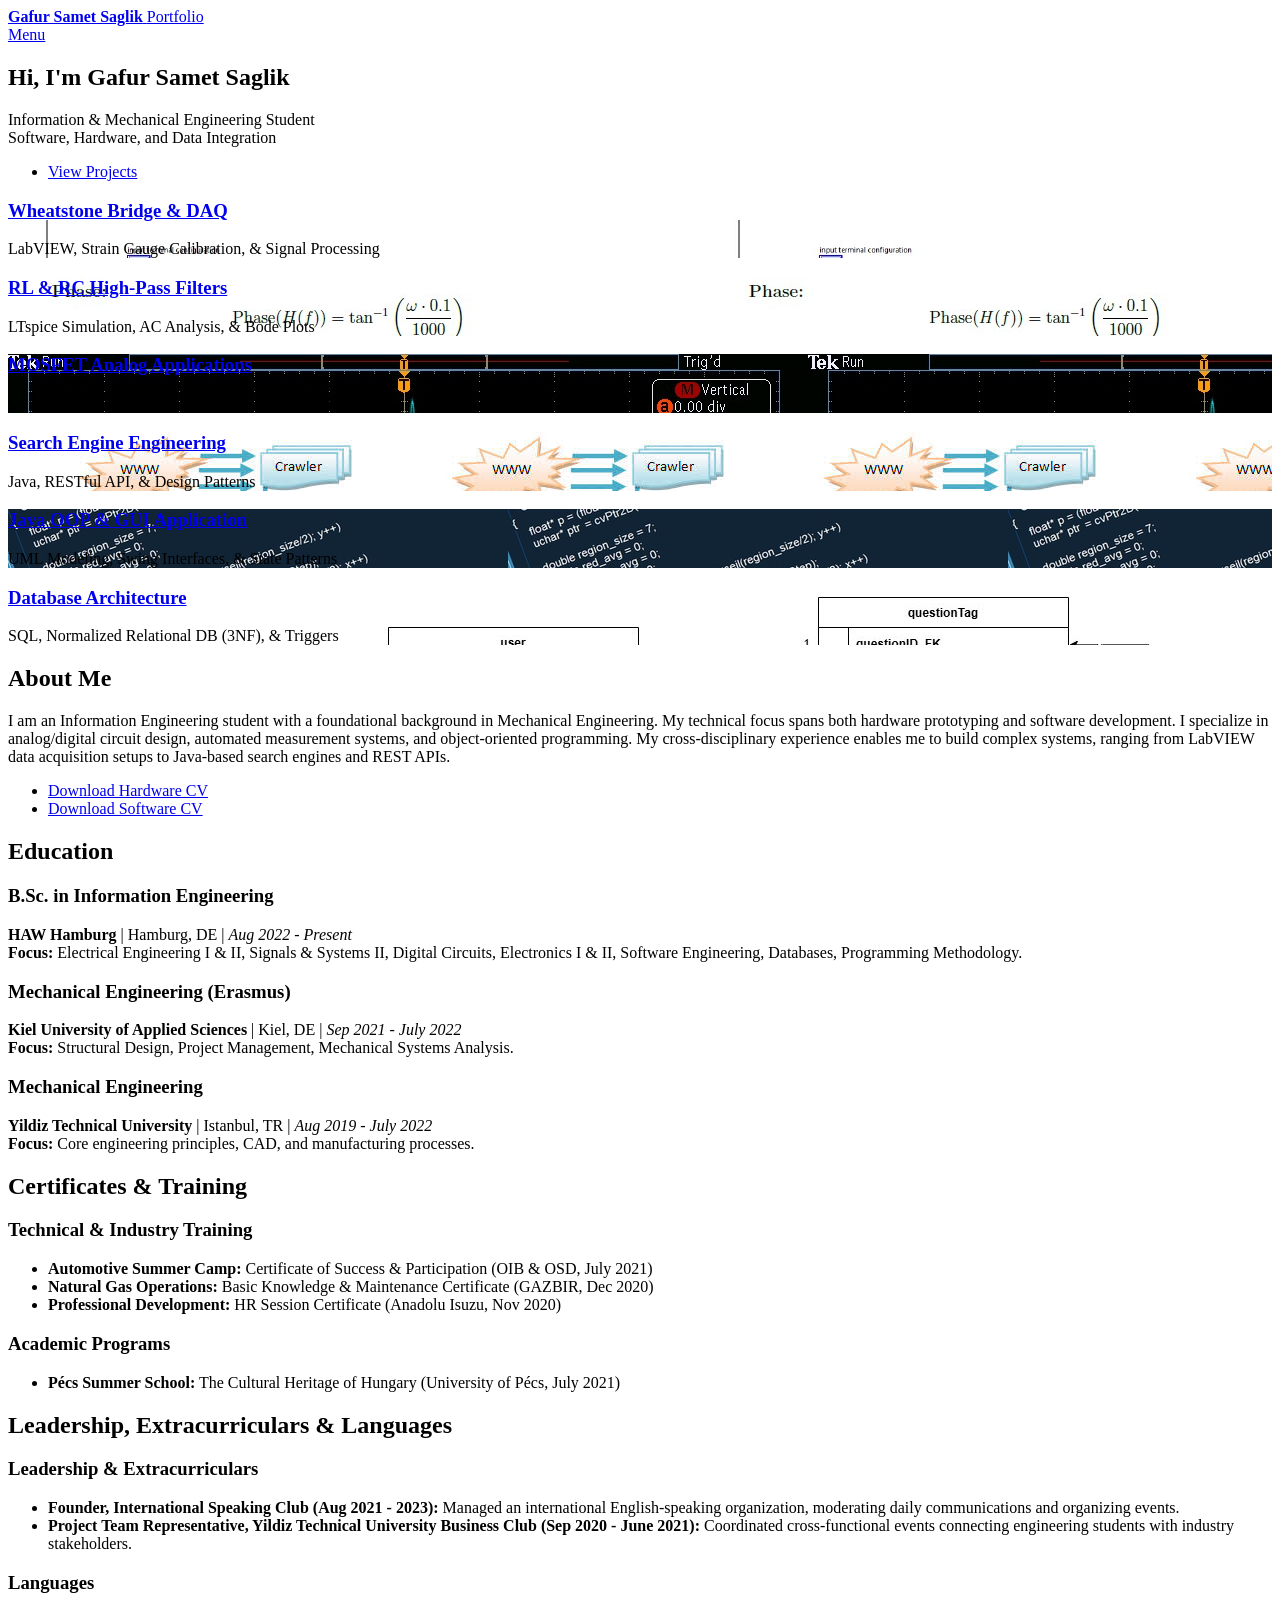
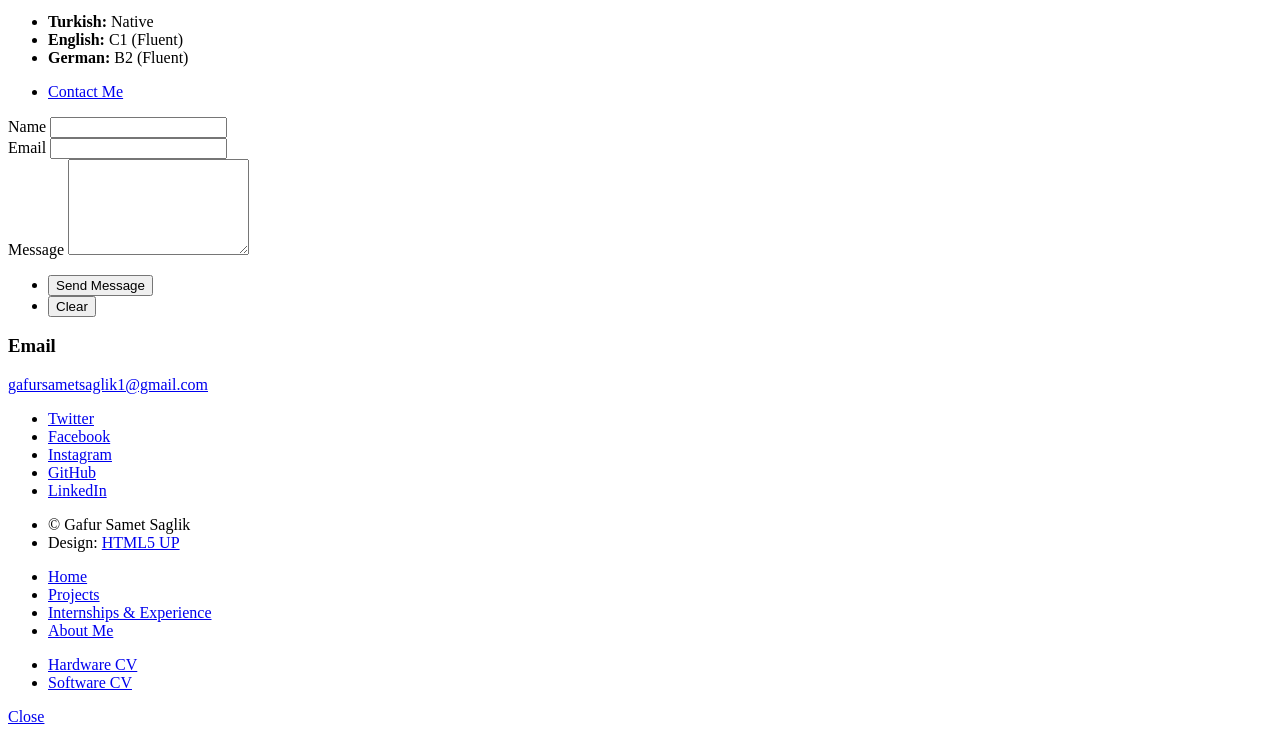
==== index.html @ 03d757b5 "Removed confidential information from experience and contact sections" ====
<!DOCTYPE HTML>
<!--
	Forty by HTML5 UP
	html5up.net | @ajlkn
	Free for personal and commercial use under the CCA 3.0 license (html5up.net/license)
-->
<html>
	<head>
		<title>Gafur Samet Saglik - Portfolio</title>
		<meta charset="utf-8" />
		<meta name="viewport" content="width=device-width, initial-scale=1, user-scalable=no" />
		<link rel="stylesheet" href="assets/css/main.css" />
		<noscript><link rel="stylesheet" href="assets/css/noscript.css" /></noscript>
	</head>
	<body class="is-preload">

		<!-- Wrapper -->
			<div id="wrapper">

				<!-- Header -->
					<header id="header" class="alt">
						<a href="index.html" class="logo"><strong>Gafur Samet Saglik</strong> <span>Portfolio</span></a>
						<nav>
							<a href="#menu">Menu</a>
						</nav>
					</header>

				<!-- Menu -->
					<nav id="menu">
						<ul class="links">
							<li><a href="index.html">Home</a></li>
							<li><a href="index.html#one">Projects</a></li>
							<li><a href="experience.html">Internships & Experience</a></li>
							<li><a href="index.html#two">About Me</a></li>
						</ul>
						<ul class="actions stacked">
							<li><a href="CV_Saglik_En.pdf" class="button primary fit" target="_blank">Hardware CV</a></li>
							<li><a href="CV_Programming_Saglik_En.pdf" class="button fit" target="_blank">Software CV</a></li>
						</ul>
					</nav>

				<!-- Banner -->
					<section id="banner" class="major">
						<div class="inner">
							<header class="major">
								<h1>Hi, I'm Gafur Samet Saglik</h1>
							</header>
							<div class="content">
								<p>Information & Mechanical Engineering Student<br />
								Software, Hardware, and Data Integration</p>
								<ul class="actions">
									<li><a href="#one" class="button next scrolly">View Projects</a></li>
								</ul>
							</div>
						</div>
					</section>

				<!-- Main -->
					<div id="main">

						<!-- One (Project Tiles) -->
							<section id="one" class="tiles">
								<!-- Hardware Projects -->
								<article>
									<span class="image">
										<img src="images/pic01.jpg" alt="" />
									</span>
									<header class="major">
										<h3><a href="wheatstone.html" class="link">Wheatstone Bridge & DAQ</a></h3>
										<p>LabVIEW, Strain Gauge Calibration, & Signal Processing</p>
									</header>
								</article>
								<article>
									<span class="image">
										<img src="images/pic02.jpg" alt="" />
									</span>
									<header class="major">
										<h3><a href="filters.html" class="link">RL & RC High-Pass Filters</a></h3>
										<p>LTspice Simulation, AC Analysis, & Bode Plots</p>
									</header>
								</article>
								<article>
									<span class="image">
										<img src="images/pic03.jpg" alt="" />
									</span>
									<header class="major">
										<h3><a href="mosfet.html" class="link">MOSFET Analog Applications</a></h3>
										<p>Switches, Current Mirrors, & Single-Ended Amplifiers</p>
									</header>
								</article>
								<!-- Software Projects -->
								<article>
									<span class="image">
										<img src="images/pic04.jpg" alt="" />
									</span>
									<header class="major">
										<h3><a href="search.html" class="link">Search Engine Engineering</a></h3>
										<p>Java, RESTful API, & Design Patterns</p>
									</header>
								</article>
								<article>
									<span class="image">
										<img src="images/pic05.jpg" alt="" />
									</span>
									<header class="major">
										<h3><a href="java-gui.html" class="link">Java OOP & GUI Application</a></h3>
										<p>UML Modeling, Swing Interfaces, & State Patterns</p>
									</header>
								</article>
								<article>
									<span class="image">
										<img src="images/pic06.jpg" alt="" />
									</span>
									<header class="major">
										<h3><a href="database.html" class="link">Database Architecture</a></h3>
										<p>SQL, Normalized Relational DB (3NF), & Triggers</p>
									</header>
								</article>
							</section>

						<!-- Two (About) -->
							<section id="two">
								<div class="inner">
									<header class="major">
										<h2>About Me</h2>
									</header>
									<p>I am an Information Engineering student with a foundational background in Mechanical Engineering. My technical focus spans both hardware prototyping and software development. I specialize in analog/digital circuit design, automated measurement systems, and object-oriented programming. My cross-disciplinary experience enables me to build complex systems, ranging from LabVIEW data acquisition setups to Java-based search engines and REST APIs.</p>
									<ul class="actions">
										<li><a href="CV_Saglik_En.pdf" class="button primary" download>Download Hardware CV</a></li>
										<li><a href="CV_Programming_Saglik_En.pdf" class="button" download>Download Software CV</a></li>
									</ul>
								</div>
							</section>

						<!-- Three (Education) -->
							<section id="three">
								<div class="inner">
									<header class="major">
										<h2>Education</h2>
									</header>
									
									<h3>B.Sc. in Information Engineering</h3>
									<p><strong>HAW Hamburg</strong> | Hamburg, DE | <em>Aug 2022 - Present</em><br />
									<strong>Focus:</strong> Electrical Engineering I & II, Signals & Systems II, Digital Circuits, Electronics I & II, Software Engineering, Databases, Programming Methodology.</p>

									<h3>Mechanical Engineering (Erasmus)</h3>
									<p><strong>Kiel University of Applied Sciences</strong> | Kiel, DE | <em>Sep 2021 - July 2022</em><br />
									<strong>Focus:</strong> Structural Design, Project Management, Mechanical Systems Analysis.</p>

									<h3>Mechanical Engineering</h3>
									<p><strong>Yildiz Technical University</strong> | Istanbul, TR | <em>Aug 2019 - July 2022</em><br />
									<strong>Focus:</strong> Core engineering principles, CAD, and manufacturing processes.</p>
								</div>
							</section>

						<!-- Four (Certificates & Training) -->
							<section id="four">
								<div class="inner">
									<header class="major">
										<h2>Certificates & Training</h2>
									</header>
									
									<h3>Technical & Industry Training</h3>
									<ul>
										<li><strong>Automotive Summer Camp:</strong> Certificate of Success & Participation (OIB & OSD, July 2021)</li>
										<li><strong>Natural Gas Operations:</strong> Basic Knowledge & Maintenance Certificate (GAZBIR, Dec 2020)</li>
										<li><strong>Professional Development:</strong> HR Session Certificate (Anadolu Isuzu, Nov 2020)</li>
									</ul>

									<h3>Academic Programs</h3>
									<ul>
										<li><strong>Pécs Summer School:</strong> The Cultural Heritage of Hungary (University of Pécs, July 2021)</li>
									</ul>
								</div>
							</section>
							
						<!-- Five (Leadership, Extracurriculars & Languages) -->
							<section id="five">
								<div class="inner">
									<header class="major">
										<h2>Leadership, Extracurriculars & Languages</h2>
									</header>
									
									<h3>Leadership & Extracurriculars</h3>
									<ul>
										<li><strong>Founder, International Speaking Club (Aug 2021 - 2023):</strong> Managed an international English-speaking organization, moderating daily communications and organizing events.</li>
										<li><strong>Project Team Representative, Yildiz Technical University Business Club (Sep 2020 - June 2021):</strong> Coordinated cross-functional events connecting engineering students with industry stakeholders.</li>
									</ul>
									
									<h3>Languages</h3>
									<ul>
										<li><strong>Turkish:</strong> Native</li>
										<li><strong>English:</strong> C1 (Fluent)</li>
										<li><strong>German:</strong> B2 (Fluent)</li>
									</ul>
									
									<ul class="actions">
										<li><a href="#contact" class="button next scrolly">Contact Me</a></li>
									</ul>
								</div>
							</section>

					</div>

				<!-- Contact -->
					<section id="contact">
						<div class="inner">
							<section>
								<form method="post" action="#">
									<div class="fields">
										<div class="field half">
											<label for="name">Name</label>
											<input type="text" name="name" id="name" />
										</div>
										<div class="field half">
											<label for="email">Email</label>
											<input type="text" name="email" id="email" />
										</div>
										<div class="field">
											<label for="message">Message</label>
											<textarea name="message" id="message" rows="6"></textarea>
										</div>
									</div>
									<ul class="actions">
										<li><input type="submit" value="Send Message" class="primary" /></li>
										<li><input type="reset" value="Clear" /></li>
									</ul>
								</form>
							</section>
							<section class="split">
								<section>
									<div class="contact-method">
										<span class="icon solid alt fa-envelope"></span>
										<h3>Email</h3>
										<a href="mailto:gafursametsaglik1@gmail.com">gafursametsaglik1@gmail.com</a>
									</div>
								</section>
							</section>
						</div>
					</section>

				<!-- Footer -->
					<footer id="footer">
						<div class="inner">
							<ul class="icons">
								<li><a href="#" class="icon brands alt fa-twitter"><span class="label">Twitter</span></a></li>
								<li><a href="#" class="icon brands alt fa-facebook-f"><span class="label">Facebook</span></a></li>
								<li><a href="#" class="icon brands alt fa-instagram"><span class="label">Instagram</span></a></li>
								<li><a href="https://github.com/gafursamet3" class="icon brands alt fa-github"><span class="label">GitHub</span></a></li>
								<li><a href="https://linkedin.com/in/gafursametsaglik" class="icon brands alt fa-linkedin-in"><span class="label">LinkedIn</span></a></li>
							</ul>
							<ul class="copyright">
								<li>&copy; Gafur Samet Saglik</li><li>Design: <a href="https://html5up.net">HTML5 UP</a></li>
							</ul>
						</div>
					</footer>

			</div>

		<!-- Scripts -->
			<script src="assets/js/jquery.min.js"></script>
			<script src="assets/js/jquery.scrolly.min.js"></script>
			<script src="assets/js/jquery.scrollex.min.js"></script>
			<script src="assets/js/browser.min.js"></script>
			<script src="assets/js/breakpoints.min.js"></script>
			<script src="assets/js/util.js"></script>
			<script src="assets/js/main.js"></script>

	</body>
</html>
---- assets/css/main.css ----
@import url(fontawesome-all.min.css);
@import url("https://fonts.googleapis.com/css?family=Source+Sans+Pro:300,300italic,600,600italic");

/*
	Forty by HTML5 UP
	html5up.net | @ajlkn
	Free for personal and commercial use under the CCA 3.0 license (html5up.net/license)
*/

html, body, div, span, applet, object,
iframe, h1, h2, h3, h4, h5, h6, p, blockquote,
pre, a, abbr, acronym, address, big, cite,
code, del, dfn, em, img, ins, kbd, q, s, samp,
small, strike, strong, sub, sup, tt, var, b,
u, i, center, dl, dt, dd, ol, ul, li, fieldset,
form, label, legend, table, caption, tbody,
tfoot, thead, tr, th, td, article, aside,
canvas, details, embed, figure, figcaption,
footer, header, hgroup, menu, nav, output, ruby,
section, summary, time, mark, audio, video {
	margin: 0;
	padding: 0;
	border: 0;
	font-size: 100%;
	font: inherit;
	vertical-align: baseline;}

article, aside, details, figcaption, figure,
footer, header, hgroup, menu, nav, section {
	display: block;}

body {
	line-height: 1;
}

ol, ul {
	list-style: none;
}

blockquote, q {
	quotes: none;
}

	blockquote:before, blockquote:after, q:before, q:after {
		content: '';
		content: none;
	}

table {
	border-collapse: collapse;
	border-spacing: 0;
}

body {
	-webkit-text-size-adjust: none;
}

mark {
	background-color: transparent;
	color: inherit;
}

input::-moz-focus-inner {
	border: 0;
	padding: 0;
}

input, select, textarea {
	-moz-appearance: none;
	-webkit-appearance: none;
	-ms-appearance: none;
	appearance: none;
}

/* Basic */

	@-ms-viewport {
		width: device-width;
	}

	body {
		-ms-overflow-style: scrollbar;
	}

	@media screen and (max-width: 480px) {

		html, body {
			min-width: 320px;
		}

	}

	html {
		box-sizing: border-box;
	}

	*, *:before, *:after {
		box-sizing: inherit;
	}

	body {
		background: #242943;
	}

		body.is-preload *, body.is-preload *:before, body.is-preload *:after {
			-moz-animation: none !important;
			-webkit-animation: none !important;
			-ms-animation: none !important;
			animation: none !important;
			-moz-transition: none !important;
			-webkit-transition: none !important;
			-ms-transition: none !important;
			transition: none !important;
		}

/* Type */

	body, input, select, textarea {
		color: #ffffff;
		font-family: "Source Sans Pro", Helvetica, sans-serif;
		font-size: 17pt;
		font-weight: 300;
		letter-spacing: 0.025em;
		line-height: 1.65;
	}

		@media screen and (max-width: 1680px) {

			body, input, select, textarea {
				font-size: 14pt;
			}

		}

		@media screen and (max-width: 1280px) {

			body, input, select, textarea {
				font-size: 12pt;
			}

		}

		@media screen and (max-width: 360px) {

			body, input, select, textarea {
				font-size: 11pt;
			}

		}

	a {
		-moz-transition: color 0.2s ease-in-out, border-bottom-color 0.2s ease-in-out;
		-webkit-transition: color 0.2s ease-in-out, border-bottom-color 0.2s ease-in-out;
		-ms-transition: color 0.2s ease-in-out, border-bottom-color 0.2s ease-in-out;
		transition: color 0.2s ease-in-out, border-bottom-color 0.2s ease-in-out;
		border-bottom: dotted 1px;
		color: inherit;
		text-decoration: none;
	}

		a:hover {
			border-bottom-color: transparent;
			color: #9bf1ff !important;
		}

		a:active {
			color: #53e3fb !important;
		}

	strong, b {
		color: #ffffff;
		font-weight: 600;
	}

	em, i {
		font-style: italic;
	}

	p {
		margin: 0 0 2em 0;
	}

	h1, h2, h3, h4, h5, h6 {
		color: #ffffff;
		font-weight: 600;
		line-height: 1.65;
		margin: 0 0 1em 0;
	}

		h1 a, h2 a, h3 a, h4 a, h5 a, h6 a {
			color: inherit;
			border-bottom: 0;
		}

	h1 {
		font-size: 2.5em;
	}

	h2 {
		font-size: 1.75em;
	}

	h3 {
		font-size: 1.35em;
	}

	h4 {
		font-size: 1.1em;
	}

	h5 {
		font-size: 0.9em;
	}

	h6 {
		font-size: 0.7em;
	}

	@media screen and (max-width: 736px) {

		h1 {
			font-size: 2em;
		}

		h2 {
			font-size: 1.5em;
		}

		h3 {
			font-size: 1.25em;
		}

	}

	sub {
		font-size: 0.8em;
		position: relative;
		top: 0.5em;
	}

	sup {
		font-size: 0.8em;
		position: relative;
		top: -0.5em;
	}

	blockquote {
		border-left: solid 4px rgba(212, 212, 255, 0.1);
		font-style: italic;
		margin: 0 0 2em 0;
		padding: 0.5em 0 0.5em 2em;
	}

	code {
		background: rgba(212, 212, 255, 0.035);
		font-family: "Courier New", monospace;
		font-size: 0.9em;
		margin: 0 0.25em;
		padding: 0.25em 0.65em;
	}

	pre {
		-webkit-overflow-scrolling: touch;
		font-family: "Courier New", monospace;
		font-size: 0.9em;
		margin: 0 0 2em 0;
	}

		pre code {
			display: block;
			line-height: 1.75;
			padding: 1em 1.5em;
			overflow-x: auto;
		}

	hr {
		border: 0;
		border-bottom: solid 1px rgba(212, 212, 255, 0.1);
		margin: 2em 0;
	}

		hr.major {
			margin: 3em 0;
		}

	.align-left {
		text-align: left;
	}

	.align-center {
		text-align: center;
	}

	.align-right {
		text-align: right;
	}

/* Row */

	.row {
		display: flex;
		flex-wrap: wrap;
		box-sizing: border-box;
		align-items: stretch;
	}

		.row > * {
			box-sizing: border-box;
		}

		.row.gtr-uniform > * > :last-child {
			margin-bottom: 0;
		}

		.row.aln-left {
			justify-content: flex-start;
		}

		.row.aln-center {
			justify-content: center;
		}

		.row.aln-right {
			justify-content: flex-end;
		}

		.row.aln-top {
			align-items: flex-start;
		}

		.row.aln-middle {
			align-items: center;
		}

		.row.aln-bottom {
			align-items: flex-end;
		}

		.row > .imp {
			order: -1;
		}

		.row > .col-1 {
			width: 8.33333%;
		}

		.row > .off-1 {
			margin-left: 8.33333%;
		}

		.row > .col-2 {
			width: 16.66667%;
		}

		.row > .off-2 {
			margin-left: 16.66667%;
		}

		.row > .col-3 {
			width: 25%;
		}

		.row > .off-3 {
			margin-left: 25%;
		}

		.row > .col-4 {
			width: 33.33333%;
		}

		.row > .off-4 {
			margin-left: 33.33333%;
		}

		.row > .col-5 {
			width: 41.66667%;
		}

		.row > .off-5 {
			margin-left: 41.66667%;
		}

		.row > .col-6 {
			width: 50%;
		}

		.row > .off-6 {
			margin-left: 50%;
		}

		.row > .col-7 {
			width: 58.33333%;
		}

		.row > .off-7 {
			margin-left: 58.33333%;
		}

		.row > .col-8 {
			width: 66.66667%;
		}

		.row > .off-8 {
			margin-left: 66.66667%;
		}

		.row > .col-9 {
			width: 75%;
		}

		.row > .off-9 {
			margin-left: 75%;
		}

		.row > .col-10 {
			width: 83.33333%;
		}

		.row > .off-10 {
			margin-left: 83.33333%;
		}

		.row > .col-11 {
			width: 91.66667%;
		}

		.row > .off-11 {
			margin-left: 91.66667%;
		}

		.row > .col-12 {
			width: 100%;
		}

		.row > .off-12 {
			margin-left: 100%;
		}

		.row.gtr-0 {
			margin-top: 0;
			margin-left: 0em;
		}

			.row.gtr-0 > * {
				padding: 0 0 0 0em;
			}

			.row.gtr-0.gtr-uniform {
				margin-top: 0em;
			}

				.row.gtr-0.gtr-uniform > * {
					padding-top: 0em;
				}

		.row.gtr-25 {
			margin-top: 0;
			margin-left: -0.5em;
		}

			.row.gtr-25 > * {
				padding: 0 0 0 0.5em;
			}

			.row.gtr-25.gtr-uniform {
				margin-top: -0.5em;
			}

				.row.gtr-25.gtr-uniform > * {
					padding-top: 0.5em;
				}

		.row.gtr-50 {
			margin-top: 0;
			margin-left: -1em;
		}

			.row.gtr-50 > * {
				padding: 0 0 0 1em;
			}

			.row.gtr-50.gtr-uniform {
				margin-top: -1em;
			}

				.row.gtr-50.gtr-uniform > * {
					padding-top: 1em;
				}

		.row {
			margin-top: 0;
			margin-left: -2em;
		}

			.row > * {
				padding: 0 0 0 2em;
			}

			.row.gtr-uniform {
				margin-top: -2em;
			}

				.row.gtr-uniform > * {
					padding-top: 2em;
				}

		.row.gtr-150 {
			margin-top: 0;
			margin-left: -3em;
		}

			.row.gtr-150 > * {
				padding: 0 0 0 3em;
			}

			.row.gtr-150.gtr-uniform {
				margin-top: -3em;
			}

				.row.gtr-150.gtr-uniform > * {
					padding-top: 3em;
				}

		.row.gtr-200 {
			margin-top: 0;
			margin-left: -4em;
		}

			.row.gtr-200 > * {
				padding: 0 0 0 4em;
			}

			.row.gtr-200.gtr-uniform {
				margin-top: -4em;
			}

				.row.gtr-200.gtr-uniform > * {
					padding-top: 4em;
				}

		@media screen and (max-width: 1680px) {

			.row {
				display: flex;
				flex-wrap: wrap;
				box-sizing: border-box;
				align-items: stretch;
			}

				.row > * {
					box-sizing: border-box;
				}

				.row.gtr-uniform > * > :last-child {
					margin-bottom: 0;
				}

				.row.aln-left {
					justify-content: flex-start;
				}

				.row.aln-center {
					justify-content: center;
				}

				.row.aln-right {
					justify-content: flex-end;
				}

				.row.aln-top {
					align-items: flex-start;
				}

				.row.aln-middle {
					align-items: center;
				}

				.row.aln-bottom {
					align-items: flex-end;
				}

				.row > .imp-xlarge {
					order: -1;
				}

				.row > .col-1-xlarge {
					width: 8.33333%;
				}

				.row > .off-1-xlarge {
					margin-left: 8.33333%;
				}

				.row > .col-2-xlarge {
					width: 16.66667%;
				}

				.row > .off-2-xlarge {
					margin-left: 16.66667%;
				}

				.row > .col-3-xlarge {
					width: 25%;
				}

				.row > .off-3-xlarge {
					margin-left: 25%;
				}

				.row > .col-4-xlarge {
					width: 33.33333%;
				}

				.row > .off-4-xlarge {
					margin-left: 33.33333%;
				}

				.row > .col-5-xlarge {
					width: 41.66667%;
				}

				.row > .off-5-xlarge {
					margin-left: 41.66667%;
				}

				.row > .col-6-xlarge {
					width: 50%;
				}

				.row > .off-6-xlarge {
					margin-left: 50%;
				}

				.row > .col-7-xlarge {
					width: 58.33333%;
				}

				.row > .off-7-xlarge {
					margin-left: 58.33333%;
				}

				.row > .col-8-xlarge {
					width: 66.66667%;
				}

				.row > .off-8-xlarge {
					margin-left: 66.66667%;
				}

				.row > .col-9-xlarge {
					width: 75%;
				}

				.row > .off-9-xlarge {
					margin-left: 75%;
				}

				.row > .col-10-xlarge {
					width: 83.33333%;
				}

				.row > .off-10-xlarge {
					margin-left: 83.33333%;
				}

				.row > .col-11-xlarge {
					width: 91.66667%;
				}

				.row > .off-11-xlarge {
					margin-left: 91.66667%;
				}

				.row > .col-12-xlarge {
					width: 100%;
				}

				.row > .off-12-xlarge {
					margin-left: 100%;
				}

				.row.gtr-0 {
					margin-top: 0;
					margin-left: 0em;
				}

					.row.gtr-0 > * {
						padding: 0 0 0 0em;
					}

					.row.gtr-0.gtr-uniform {
						margin-top: 0em;
					}

						.row.gtr-0.gtr-uniform > * {
							padding-top: 0em;
						}

				.row.gtr-25 {
					margin-top: 0;
					margin-left: -0.5em;
				}

					.row.gtr-25 > * {
						padding: 0 0 0 0.5em;
					}

					.row.gtr-25.gtr-uniform {
						margin-top: -0.5em;
					}

						.row.gtr-25.gtr-uniform > * {
							padding-top: 0.5em;
						}

				.row.gtr-50 {
					margin-top: 0;
					margin-left: -1em;
				}

					.row.gtr-50 > * {
						padding: 0 0 0 1em;
					}

					.row.gtr-50.gtr-uniform {
						margin-top: -1em;
					}

						.row.gtr-50.gtr-uniform > * {
							padding-top: 1em;
						}

				.row {
					margin-top: 0;
					margin-left: -2em;
				}

					.row > * {
						padding: 0 0 0 2em;
					}

					.row.gtr-uniform {
						margin-top: -2em;
					}

						.row.gtr-uniform > * {
							padding-top: 2em;
						}

				.row.gtr-150 {
					margin-top: 0;
					margin-left: -3em;
				}

					.row.gtr-150 > * {
						padding: 0 0 0 3em;
					}

					.row.gtr-150.gtr-uniform {
						margin-top: -3em;
					}

						.row.gtr-150.gtr-uniform > * {
							padding-top: 3em;
						}

				.row.gtr-200 {
					margin-top: 0;
					margin-left: -4em;
				}

					.row.gtr-200 > * {
						padding: 0 0 0 4em;
					}

					.row.gtr-200.gtr-uniform {
						margin-top: -4em;
					}

						.row.gtr-200.gtr-uniform > * {
							padding-top: 4em;
						}

		}

		@media screen and (max-width: 1280px) {

			.row {
				display: flex;
				flex-wrap: wrap;
				box-sizing: border-box;
				align-items: stretch;
			}

				.row > * {
					box-sizing: border-box;
				}

				.row.gtr-uniform > * > :last-child {
					margin-bottom: 0;
				}

				.row.aln-left {
					justify-content: flex-start;
				}

				.row.aln-center {
					justify-content: center;
				}

				.row.aln-right {
					justify-content: flex-end;
				}

				.row.aln-top {
					align-items: flex-start;
				}

				.row.aln-middle {
					align-items: center;
				}

				.row.aln-bottom {
					align-items: flex-end;
				}

				.row > .imp-large {
					order: -1;
				}

				.row > .col-1-large {
					width: 8.33333%;
				}

				.row > .off-1-large {
					margin-left: 8.33333%;
				}

				.row > .col-2-large {
					width: 16.66667%;
				}

				.row > .off-2-large {
					margin-left: 16.66667%;
				}

				.row > .col-3-large {
					width: 25%;
				}

				.row > .off-3-large {
					margin-left: 25%;
				}

				.row > .col-4-large {
					width: 33.33333%;
				}

				.row > .off-4-large {
					margin-left: 33.33333%;
				}

				.row > .col-5-large {
					width: 41.66667%;
				}

				.row > .off-5-large {
					margin-left: 41.66667%;
				}

				.row > .col-6-large {
					width: 50%;
				}

				.row > .off-6-large {
					margin-left: 50%;
				}

				.row > .col-7-large {
					width: 58.33333%;
				}

				.row > .off-7-large {
					margin-left: 58.33333%;
				}

				.row > .col-8-large {
					width: 66.66667%;
				}

				.row > .off-8-large {
					margin-left: 66.66667%;
				}

				.row > .col-9-large {
					width: 75%;
				}

				.row > .off-9-large {
					margin-left: 75%;
				}

				.row > .col-10-large {
					width: 83.33333%;
				}

				.row > .off-10-large {
					margin-left: 83.33333%;
				}

				.row > .col-11-large {
					width: 91.66667%;
				}

				.row > .off-11-large {
					margin-left: 91.66667%;
				}

				.row > .col-12-large {
					width: 100%;
				}

				.row > .off-12-large {
					margin-left: 100%;
				}

				.row.gtr-0 {
					margin-top: 0;
					margin-left: 0em;
				}

					.row.gtr-0 > * {
						padding: 0 0 0 0em;
					}

					.row.gtr-0.gtr-uniform {
						margin-top: 0em;
					}

						.row.gtr-0.gtr-uniform > * {
							padding-top: 0em;
						}

				.row.gtr-25 {
					margin-top: 0;
					margin-left: -0.375em;
				}

					.row.gtr-25 > * {
						padding: 0 0 0 0.375em;
					}

					.row.gtr-25.gtr-uniform {
						margin-top: -0.375em;
					}

						.row.gtr-25.gtr-uniform > * {
							padding-top: 0.375em;
						}

				.row.gtr-50 {
					margin-top: 0;
					margin-left: -0.75em;
				}

					.row.gtr-50 > * {
						padding: 0 0 0 0.75em;
					}

					.row.gtr-50.gtr-uniform {
						margin-top: -0.75em;
					}

						.row.gtr-50.gtr-uniform > * {
							padding-top: 0.75em;
						}

				.row {
					margin-top: 0;
					margin-left: -1.5em;
				}

					.row > * {
						padding: 0 0 0 1.5em;
					}

					.row.gtr-uniform {
						margin-top: -1.5em;
					}

						.row.gtr-uniform > * {
							padding-top: 1.5em;
						}

				.row.gtr-150 {
					margin-top: 0;
					margin-left: -2.25em;
				}

					.row.gtr-150 > * {
						padding: 0 0 0 2.25em;
					}

					.row.gtr-150.gtr-uniform {
						margin-top: -2.25em;
					}

						.row.gtr-150.gtr-uniform > * {
							padding-top: 2.25em;
						}

				.row.gtr-200 {
					margin-top: 0;
					margin-left: -3em;
				}

					.row.gtr-200 > * {
						padding: 0 0 0 3em;
					}

					.row.gtr-200.gtr-uniform {
						margin-top: -3em;
					}

						.row.gtr-200.gtr-uniform > * {
							padding-top: 3em;
						}

		}

		@media screen and (max-width: 980px) {

			.row {
				display: flex;
				flex-wrap: wrap;
				box-sizing: border-box;
				align-items: stretch;
			}

				.row > * {
					box-sizing: border-box;
				}

				.row.gtr-uniform > * > :last-child {
					margin-bottom: 0;
				}

				.row.aln-left {
					justify-content: flex-start;
				}

				.row.aln-center {
					justify-content: center;
				}

				.row.aln-right {
					justify-content: flex-end;
				}

				.row.aln-top {
					align-items: flex-start;
				}

				.row.aln-middle {
					align-items: center;
				}

				.row.aln-bottom {
					align-items: flex-end;
				}

				.row > .imp-medium {
					order: -1;
				}

				.row > .col-1-medium {
					width: 8.33333%;
				}

				.row > .off-1-medium {
					margin-left: 8.33333%;
				}

				.row > .col-2-medium {
					width: 16.66667%;
				}

				.row > .off-2-medium {
					margin-left: 16.66667%;
				}

				.row > .col-3-medium {
					width: 25%;
				}

				.row > .off-3-medium {
					margin-left: 25%;
				}

				.row > .col-4-medium {
					width: 33.33333%;
				}

				.row > .off-4-medium {
					margin-left: 33.33333%;
				}

				.row > .col-5-medium {
					width: 41.66667%;
				}

				.row > .off-5-medium {
					margin-left: 41.66667%;
				}

				.row > .col-6-medium {
					width: 50%;
				}

				.row > .off-6-medium {
					margin-left: 50%;
				}

				.row > .col-7-medium {
					width: 58.33333%;
				}

				.row > .off-7-medium {
					margin-left: 58.33333%;
				}

				.row > .col-8-medium {
					width: 66.66667%;
				}

				.row > .off-8-medium {
					margin-left: 66.66667%;
				}

				.row > .col-9-medium {
					width: 75%;
				}

				.row > .off-9-medium {
					margin-left: 75%;
				}

				.row > .col-10-medium {
					width: 83.33333%;
				}

				.row > .off-10-medium {
					margin-left: 83.33333%;
				}

				.row > .col-11-medium {
					width: 91.66667%;
				}

				.row > .off-11-medium {
					margin-left: 91.66667%;
				}

				.row > .col-12-medium {
					width: 100%;
				}

				.row > .off-12-medium {
					margin-left: 100%;
				}

				.row.gtr-0 {
					margin-top: 0;
					margin-left: 0em;
				}

					.row.gtr-0 > * {
						padding: 0 0 0 0em;
					}

					.row.gtr-0.gtr-uniform {
						margin-top: 0em;
					}

						.row.gtr-0.gtr-uniform > * {
							padding-top: 0em;
						}

				.row.gtr-25 {
					margin-top: 0;
					margin-left: -0.375em;
				}

					.row.gtr-25 > * {
						padding: 0 0 0 0.375em;
					}

					.row.gtr-25.gtr-uniform {
						margin-top: -0.375em;
					}

						.row.gtr-25.gtr-uniform > * {
							padding-top: 0.375em;
						}

				.row.gtr-50 {
					margin-top: 0;
					margin-left: -0.75em;
				}

					.row.gtr-50 > * {
						padding: 0 0 0 0.75em;
					}

					.row.gtr-50.gtr-uniform {
						margin-top: -0.75em;
					}

						.row.gtr-50.gtr-uniform > * {
							padding-top: 0.75em;
						}

				.row {
					margin-top: 0;
					margin-left: -1.5em;
				}

					.row > * {
						padding: 0 0 0 1.5em;
					}

					.row.gtr-uniform {
						margin-top: -1.5em;
					}

						.row.gtr-uniform > * {
							padding-top: 1.5em;
						}

				.row.gtr-150 {
					margin-top: 0;
					margin-left: -2.25em;
				}

					.row.gtr-150 > * {
						padding: 0 0 0 2.25em;
					}

					.row.gtr-150.gtr-uniform {
						margin-top: -2.25em;
					}

						.row.gtr-150.gtr-uniform > * {
							padding-top: 2.25em;
						}

				.row.gtr-200 {
					margin-top: 0;
					margin-left: -3em;
				}

					.row.gtr-200 > * {
						padding: 0 0 0 3em;
					}

					.row.gtr-200.gtr-uniform {
						margin-top: -3em;
					}

						.row.gtr-200.gtr-uniform > * {
							padding-top: 3em;
						}

		}

		@media screen and (max-width: 736px) {

			.row {
				display: flex;
				flex-wrap: wrap;
				box-sizing: border-box;
				align-items: stretch;
			}

				.row > * {
					box-sizing: border-box;
				}

				.row.gtr-uniform > * > :last-child {
					margin-bottom: 0;
				}

				.row.aln-left {
					justify-content: flex-start;
				}

				.row.aln-center {
					justify-content: center;
				}

				.row.aln-right {
					justify-content: flex-end;
				}

				.row.aln-top {
					align-items: flex-start;
				}

				.row.aln-middle {
					align-items: center;
				}

				.row.aln-bottom {
					align-items: flex-end;
				}

				.row > .imp-small {
					order: -1;
				}

				.row > .col-1-small {
					width: 8.33333%;
				}

				.row > .off-1-small {
					margin-left: 8.33333%;
				}

				.row > .col-2-small {
					width: 16.66667%;
				}

				.row > .off-2-small {
					margin-left: 16.66667%;
				}

				.row > .col-3-small {
					width: 25%;
				}

				.row > .off-3-small {
					margin-left: 25%;
				}

				.row > .col-4-small {
					width: 33.33333%;
				}

				.row > .off-4-small {
					margin-left: 33.33333%;
				}

				.row > .col-5-small {
					width: 41.66667%;
				}

				.row > .off-5-small {
					margin-left: 41.66667%;
				}

				.row > .col-6-small {
					width: 50%;
				}

				.row > .off-6-small {
					margin-left: 50%;
				}

				.row > .col-7-small {
					width: 58.33333%;
				}

				.row > .off-7-small {
					margin-left: 58.33333%;
				}

				.row > .col-8-small {
					width: 66.66667%;
				}

				.row > .off-8-small {
					margin-left: 66.66667%;
				}

				.row > .col-9-small {
					width: 75%;
				}

				.row > .off-9-small {
					margin-left: 75%;
				}

				.row > .col-10-small {
					width: 83.33333%;
				}

				.row > .off-10-small {
					margin-left: 83.33333%;
				}

				.row > .col-11-small {
					width: 91.66667%;
				}

				.row > .off-11-small {
					margin-left: 91.66667%;
				}

				.row > .col-12-small {
					width: 100%;
				}

				.row > .off-12-small {
					margin-left: 100%;
				}

				.row.gtr-0 {
					margin-top: 0;
					margin-left: 0em;
				}

					.row.gtr-0 > * {
						padding: 0 0 0 0em;
					}

					.row.gtr-0.gtr-uniform {
						margin-top: 0em;
					}

						.row.gtr-0.gtr-uniform > * {
							padding-top: 0em;
						}

				.row.gtr-25 {
					margin-top: 0;
					margin-left: -0.3125em;
				}

					.row.gtr-25 > * {
						padding: 0 0 0 0.3125em;
					}

					.row.gtr-25.gtr-uniform {
						margin-top: -0.3125em;
					}

						.row.gtr-25.gtr-uniform > * {
							padding-top: 0.3125em;
						}

				.row.gtr-50 {
					margin-top: 0;
					margin-left: -0.625em;
				}

					.row.gtr-50 > * {
						padding: 0 0 0 0.625em;
					}

					.row.gtr-50.gtr-uniform {
						margin-top: -0.625em;
					}

						.row.gtr-50.gtr-uniform > * {
							padding-top: 0.625em;
						}

				.row {
					margin-top: 0;
					margin-left: -1.25em;
				}

					.row > * {
						padding: 0 0 0 1.25em;
					}

					.row.gtr-uniform {
						margin-top: -1.25em;
					}

						.row.gtr-uniform > * {
							padding-top: 1.25em;
						}

				.row.gtr-150 {
					margin-top: 0;
					margin-left: -1.875em;
				}

					.row.gtr-150 > * {
						padding: 0 0 0 1.875em;
					}

					.row.gtr-150.gtr-uniform {
						margin-top: -1.875em;
					}

						.row.gtr-150.gtr-uniform > * {
							padding-top: 1.875em;
						}

				.row.gtr-200 {
					margin-top: 0;
					margin-left: -2.5em;
				}

					.row.gtr-200 > * {
						padding: 0 0 0 2.5em;
					}

					.row.gtr-200.gtr-uniform {
						margin-top: -2.5em;
					}

						.row.gtr-200.gtr-uniform > * {
							padding-top: 2.5em;
						}

		}

		@media screen and (max-width: 480px) {

			.row {
				display: flex;
				flex-wrap: wrap;
				box-sizing: border-box;
				align-items: stretch;
			}

				.row > * {
					box-sizing: border-box;
				}

				.row.gtr-uniform > * > :last-child {
					margin-bottom: 0;
				}

				.row.aln-left {
					justify-content: flex-start;
				}

				.row.aln-center {
					justify-content: center;
				}

				.row.aln-right {
					justify-content: flex-end;
				}

				.row.aln-top {
					align-items: flex-start;
				}

				.row.aln-middle {
					align-items: center;
				}

				.row.aln-bottom {
					align-items: flex-end;
				}

				.row > .imp-xsmall {
					order: -1;
				}

				.row > .col-1-xsmall {
					width: 8.33333%;
				}

				.row > .off-1-xsmall {
					margin-left: 8.33333%;
				}

				.row > .col-2-xsmall {
					width: 16.66667%;
				}

				.row > .off-2-xsmall {
					margin-left: 16.66667%;
				}

				.row > .col-3-xsmall {
					width: 25%;
				}

				.row > .off-3-xsmall {
					margin-left: 25%;
				}

				.row > .col-4-xsmall {
					width: 33.33333%;
				}

				.row > .off-4-xsmall {
					margin-left: 33.33333%;
				}

				.row > .col-5-xsmall {
					width: 41.66667%;
				}

				.row > .off-5-xsmall {
					margin-left: 41.66667%;
				}

				.row > .col-6-xsmall {
					width: 50%;
				}

				.row > .off-6-xsmall {
					margin-left: 50%;
				}

				.row > .col-7-xsmall {
					width: 58.33333%;
				}

				.row > .off-7-xsmall {
					margin-left: 58.33333%;
				}

				.row > .col-8-xsmall {
					width: 66.66667%;
				}

				.row > .off-8-xsmall {
					margin-left: 66.66667%;
				}

				.row > .col-9-xsmall {
					width: 75%;
				}

				.row > .off-9-xsmall {
					margin-left: 75%;
				}

				.row > .col-10-xsmall {
					width: 83.33333%;
				}

				.row > .off-10-xsmall {
					margin-left: 83.33333%;
				}

				.row > .col-11-xsmall {
					width: 91.66667%;
				}

				.row > .off-11-xsmall {
					margin-left: 91.66667%;
				}

				.row > .col-12-xsmall {
					width: 100%;
				}

				.row > .off-12-xsmall {
					margin-left: 100%;
				}

				.row.gtr-0 {
					margin-top: 0;
					margin-left: 0em;
				}

					.row.gtr-0 > * {
						padding: 0 0 0 0em;
					}

					.row.gtr-0.gtr-uniform {
						margin-top: 0em;
					}

						.row.gtr-0.gtr-uniform > * {
							padding-top: 0em;
						}

				.row.gtr-25 {
					margin-top: 0;
					margin-left: -0.3125em;
				}

					.row.gtr-25 > * {
						padding: 0 0 0 0.3125em;
					}

					.row.gtr-25.gtr-uniform {
						margin-top: -0.3125em;
					}

						.row.gtr-25.gtr-uniform > * {
							padding-top: 0.3125em;
						}

				.row.gtr-50 {
					margin-top: 0;
					margin-left: -0.625em;
				}

					.row.gtr-50 > * {
						padding: 0 0 0 0.625em;
					}

					.row.gtr-50.gtr-uniform {
						margin-top: -0.625em;
					}

						.row.gtr-50.gtr-uniform > * {
							padding-top: 0.625em;
						}

				.row {
					margin-top: 0;
					margin-left: -1.25em;
				}

					.row > * {
						padding: 0 0 0 1.25em;
					}

					.row.gtr-uniform {
						margin-top: -1.25em;
					}

						.row.gtr-uniform > * {
							padding-top: 1.25em;
						}

				.row.gtr-150 {
					margin-top: 0;
					margin-left: -1.875em;
				}

					.row.gtr-150 > * {
						padding: 0 0 0 1.875em;
					}

					.row.gtr-150.gtr-uniform {
						margin-top: -1.875em;
					}

						.row.gtr-150.gtr-uniform > * {
							padding-top: 1.875em;
						}

				.row.gtr-200 {
					margin-top: 0;
					margin-left: -2.5em;
				}

					.row.gtr-200 > * {
						padding: 0 0 0 2.5em;
					}

					.row.gtr-200.gtr-uniform {
						margin-top: -2.5em;
					}

						.row.gtr-200.gtr-uniform > * {
							padding-top: 2.5em;
						}

		}

/* Section/Article */

	section.special, article.special {
		text-align: center;
	}

	header.major {
		width: -moz-max-content;
		width: -webkit-max-content;
		width: -ms-max-content;
		width: max-content;
		margin-bottom: 2em;
	}

		header.major > :first-child {
			margin-bottom: 0;
			width: calc(100% + 0.5em);
		}

			header.major > :first-child:after {
				content: '';
				background-color: #ffffff;
				display: block;
				height: 2px;
				margin: 0.325em 0 0.5em 0;
				width: 100%;
			}

		header.major > p {
			font-size: 0.7em;
			font-weight: 600;
			letter-spacing: 0.25em;
			margin-bottom: 0;
			text-transform: uppercase;
		}

		body.is-ie header.major > :first-child:after {
			max-width: 9em;
		}

		body.is-ie header.major > h1:after {
			max-width: 100% !important;
		}

	@media screen and (max-width: 736px) {

		header.major > p br {
			display: none;
		}

	}

/* Form */

	form {
		margin: 0 0 2em 0;
	}

		form > :last-child {
			margin-bottom: 0;
		}

		form > .fields {
			display: -moz-flex;
			display: -webkit-flex;
			display: -ms-flex;
			display: flex;
			-moz-flex-wrap: wrap;
			-webkit-flex-wrap: wrap;
			-ms-flex-wrap: wrap;
			flex-wrap: wrap;
			width: calc(100% + 3em);
			margin: -1.5em 0 2em -1.5em;
		}

			form > .fields > .field {
				-moz-flex-grow: 0;
				-webkit-flex-grow: 0;
				-ms-flex-grow: 0;
				flex-grow: 0;
				-moz-flex-shrink: 0;
				-webkit-flex-shrink: 0;
				-ms-flex-shrink: 0;
				flex-shrink: 0;
				padding: 1.5em 0 0 1.5em;
				width: calc(100% - 1.5em);
			}

				form > .fields > .field.half {
					width: calc(50% - 0.75em);
				}

				form > .fields > .field.third {
					width: calc(100%/3 - 0.5em);
				}

				form > .fields > .field.quarter {
					width: calc(25% - 0.375em);
				}

		@media screen and (max-width: 480px) {

			form > .fields {
				width: calc(100% + 3em);
				margin: -1.5em 0 2em -1.5em;
			}

				form > .fields > .field {
					padding: 1.5em 0 0 1.5em;
					width: calc(100% - 1.5em);
				}

					form > .fields > .field.half {
						width: calc(100% - 1.5em);
					}

					form > .fields > .field.third {
						width: calc(100% - 1.5em);
					}

					form > .fields > .field.quarter {
						width: calc(100% - 1.5em);
					}

		}

	label {
		color: #ffffff;
		display: block;
		font-size: 0.8em;
		font-weight: 600;
		letter-spacing: 0.25em;
		margin: 0 0 1em 0;
		text-transform: uppercase;
	}

	input[type="text"],
	input[type="password"],
	input[type="email"],
	input[type="tel"],
	input[type="search"],
	input[type="url"],
	select,
	textarea {
		-moz-appearance: none;
		-webkit-appearance: none;
		-ms-appearance: none;
		appearance: none;
		background: rgba(212, 212, 255, 0.035);
		border: none;
		border-radius: 0;
		color: inherit;
		display: block;
		outline: 0;
		padding: 0 1em;
		text-decoration: none;
		width: 100%;
	}

		input[type="text"]:invalid,
		input[type="password"]:invalid,
		input[type="email"]:invalid,
		input[type="tel"]:invalid,
		input[type="search"]:invalid,
		input[type="url"]:invalid,
		select:invalid,
		textarea:invalid {
			box-shadow: none;
		}

		input[type="text"]:focus,
		input[type="password"]:focus,
		input[type="email"]:focus,
		input[type="tel"]:focus,
		input[type="search"]:focus,
		input[type="url"]:focus,
		select:focus,
		textarea:focus {
			border-color: #9bf1ff;
			box-shadow: 0 0 0 2px #9bf1ff;
		}

	select {
		background-image: url("data:image/svg+xml;charset=utf8,%3Csvg xmlns='http://www.w3.org/2000/svg' width='40' height='40' preserveAspectRatio='none' viewBox='0 0 40 40'%3E%3Cpath d='M9.4,12.3l10.4,10.4l10.4-10.4c0.2-0.2,0.5-0.4,0.9-0.4c0.3,0,0.6,0.1,0.9,0.4l3.3,3.3c0.2,0.2,0.4,0.5,0.4,0.9 c0,0.4-0.1,0.6-0.4,0.9L20.7,31.9c-0.2,0.2-0.5,0.4-0.9,0.4c-0.3,0-0.6-0.1-0.9-0.4L4.3,17.3c-0.2-0.2-0.4-0.5-0.4-0.9 c0-0.4,0.1-0.6,0.4-0.9l3.3-3.3c0.2-0.2,0.5-0.4,0.9-0.4S9.1,12.1,9.4,12.3z' fill='rgba(212, 212, 255, 0.1)' /%3E%3C/svg%3E");
		background-size: 1.25rem;
		background-repeat: no-repeat;
		background-position: calc(100% - 1rem) center;
		height: 2.75em;
		padding-right: 2.75em;
		text-overflow: ellipsis;
	}

		select option {
			color: #ffffff;
			background: #242943;
		}

		select:focus::-ms-value {
			background-color: transparent;
		}

		select::-ms-expand {
			display: none;
		}

	input[type="text"],
	input[type="password"],
	input[type="email"],
	input[type="tel"],
	input[type="search"],
	input[type="url"],
	select {
		height: 2.75em;
	}

	textarea {
		padding: 0.75em 1em;
	}

	input[type="checkbox"],
	input[type="radio"] {
		-moz-appearance: none;
		-webkit-appearance: none;
		-ms-appearance: none;
		appearance: none;
		display: block;
		float: left;
		margin-right: -2em;
		opacity: 0;
		width: 1em;
		z-index: -1;
	}

		input[type="checkbox"] + label,
		input[type="radio"] + label {
			text-decoration: none;
			color: #ffffff;
			cursor: pointer;
			display: inline-block;
			font-weight: 300;
			padding-left: 2.65em;
			padding-right: 0.75em;
			position: relative;
		}

			input[type="checkbox"] + label:before,
			input[type="radio"] + label:before {
				-moz-osx-font-smoothing: grayscale;
				-webkit-font-smoothing: antialiased;
				display: inline-block;
				font-style: normal;
				font-variant: normal;
				text-rendering: auto;
				line-height: 1;
				text-transform: none !important;
				font-family: 'Font Awesome 5 Free';
				font-weight: 900;
			}

			input[type="checkbox"] + label:before,
			input[type="radio"] + label:before {
				background: rgba(212, 212, 255, 0.035);
				content: '';
				display: inline-block;
				font-size: 0.8em;
				height: 2.0625em;
				left: 0;
				letter-spacing: 0;
				line-height: 2.0625em;
				position: absolute;
				text-align: center;
				top: 0;
				width: 2.0625em;
			}

		input[type="checkbox"]:checked + label:before,
		input[type="radio"]:checked + label:before {
			background: #ffffff;
			border-color: #9bf1ff;
			content: '\f00c';
			color: #242943;
		}

		input[type="checkbox"]:focus + label:before,
		input[type="radio"]:focus + label:before {
			box-shadow: 0 0 0 2px #9bf1ff;
		}

	input[type="radio"] + label:before {
		border-radius: 100%;
	}

	::-webkit-input-placeholder {
		color: rgba(244, 244, 255, 0.2) !important;
		opacity: 1.0;
	}

	:-moz-placeholder {
		color: rgba(244, 244, 255, 0.2) !important;
		opacity: 1.0;
	}

	::-moz-placeholder {
		color: rgba(244, 244, 255, 0.2) !important;
		opacity: 1.0;
	}

	:-ms-input-placeholder {
		color: rgba(244, 244, 255, 0.2) !important;
		opacity: 1.0;
	}

/* Box */

	.box {
		border: solid 1px rgba(212, 212, 255, 0.1);
		margin-bottom: 2em;
		padding: 1.5em;
	}

		.box > :last-child,
		.box > :last-child > :last-child,
		.box > :last-child > :last-child > :last-child {
			margin-bottom: 0;
		}

		.box.alt {
			border: 0;
			border-radius: 0;
			padding: 0;
		}

/* Icon */

	.icon {
		text-decoration: none;
		border-bottom: none;
		position: relative;
	}

		.icon:before {
			-moz-osx-font-smoothing: grayscale;
			-webkit-font-smoothing: antialiased;
			display: inline-block;
			font-style: normal;
			font-variant: normal;
			text-rendering: auto;
			line-height: 1;
			text-transform: none !important;
			font-family: 'Font Awesome 5 Free';
			font-weight: 400;
		}

		.icon > .label {
			display: none;
		}

		.icon:before {
			line-height: inherit;
		}

		.icon.solid:before {
			font-weight: 900;
		}

		.icon.brands:before {
			font-family: 'Font Awesome 5 Brands';
		}

		.icon.alt:before {
			background-color: #ffffff;
			border-radius: 100%;
			color: #242943;
			display: inline-block;
			height: 2em;
			line-height: 2em;
			text-align: center;
			width: 2em;
		}

	a.icon.alt:before {
		-moz-transition: background-color 0.2s ease-in-out;
		-webkit-transition: background-color 0.2s ease-in-out;
		-ms-transition: background-color 0.2s ease-in-out;
		transition: background-color 0.2s ease-in-out;
	}

	a.icon.alt:hover:before {
		background-color: #6fc3df;
	}

	a.icon.alt:active:before {
		background-color: #37a6cb;
	}

/* Image */

	.image {
		border: 0;
		display: inline-block;
		position: relative;
	}

		.image img {
			display: block;
		}

		.image.left, .image.right {
			max-width: 30%;
		}

			.image.left img, .image.right img {
				width: 100%;
			}

		.image.left {
			float: left;
			margin: 0 1.5em 1.25em 0;
			top: 0.25em;
		}

		.image.right {
			float: right;
			margin: 0 0 1.25em 1.5em;
			top: 0.25em;
		}

		.image.fit {
			display: block;
			margin: 0 0 2em 0;
			width: 100%;
		}

			.image.fit img {
				width: 100%;
			}

		.image.main {
			display: block;
			margin: 2.5em 0;
			width: 100%;
		}

			.image.main img {
				width: 100%;
			}

			@media screen and (max-width: 736px) {

				.image.main {
					margin: 1.5em 0;
				}

			}

/* List */

	ol {
		list-style: decimal;
		margin: 0 0 2em 0;
		padding-left: 1.25em;
	}

		ol li {
			padding-left: 0.25em;
		}

	ul {
		list-style: disc;
		margin: 0 0 2em 0;
		padding-left: 1em;
	}

		ul li {
			padding-left: 0.5em;
		}

		ul.alt {
			list-style: none;
			padding-left: 0;
		}

			ul.alt li {
				border-top: solid 1px rgba(212, 212, 255, 0.1);
				padding: 0.5em 0;
			}

				ul.alt li:first-child {
					border-top: 0;
					padding-top: 0;
				}

	dl {
		margin: 0 0 2em 0;
	}

		dl dt {
			display: block;
			font-weight: 600;
			margin: 0 0 1em 0;
		}

		dl dd {
			margin-left: 2em;
		}

/* Actions */

	ul.actions {
		display: -moz-flex;
		display: -webkit-flex;
		display: -ms-flex;
		display: flex;
		cursor: default;
		list-style: none;
		margin-left: -1em;
		padding-left: 0;
	}

		ul.actions li {
			padding: 0 0 0 1em;
			vertical-align: middle;
		}

		ul.actions.special {
			-moz-justify-content: center;
			-webkit-justify-content: center;
			-ms-justify-content: center;
			justify-content: center;
			width: 100%;
			margin-left: 0;
		}

			ul.actions.special li:first-child {
				padding-left: 0;
			}

		ul.actions.stacked {
			-moz-flex-direction: column;
			-webkit-flex-direction: column;
			-ms-flex-direction: column;
			flex-direction: column;
			margin-left: 0;
		}

			ul.actions.stacked li {
				padding: 1.3em 0 0 0;
			}

				ul.actions.stacked li:first-child {
					padding-top: 0;
				}

		ul.actions.fit {
			width: calc(100% + 1em);
		}

			ul.actions.fit li {
				-moz-flex-grow: 1;
				-webkit-flex-grow: 1;
				-ms-flex-grow: 1;
				flex-grow: 1;
				-moz-flex-shrink: 1;
				-webkit-flex-shrink: 1;
				-ms-flex-shrink: 1;
				flex-shrink: 1;
				width: 100%;
			}

				ul.actions.fit li > * {
					width: 100%;
				}

			ul.actions.fit.stacked {
				width: 100%;
			}

/* Icons */

	ul.icons {
		cursor: default;
		list-style: none;
		padding-left: 0;
	}

		ul.icons li {
			display: inline-block;
			padding: 0 1em 0 0;
		}

			ul.icons li:last-child {
				padding-right: 0;
			}

		@media screen and (max-width: 736px) {

			ul.icons li {
				padding: 0 0.75em 0 0;
			}

		}

/* Pagination */

	ul.pagination {
		cursor: default;
		list-style: none;
		padding-left: 0;
	}

		ul.pagination li {
			display: inline-block;
			padding-left: 0;
			vertical-align: middle;
		}

			ul.pagination li > .page {
				-moz-transition: background-color 0.2s ease-in-out, color 0.2s ease-in-out;
				-webkit-transition: background-color 0.2s ease-in-out, color 0.2s ease-in-out;
				-ms-transition: background-color 0.2s ease-in-out, color 0.2s ease-in-out;
				transition: background-color 0.2s ease-in-out, color 0.2s ease-in-out;
				border-bottom: 0;
				display: inline-block;
				font-size: 0.8em;
				font-weight: 600;
				height: 1.5em;
				line-height: 1.5em;
				margin: 0 0.125em;
				min-width: 1.5em;
				padding: 0 0.5em;
				text-align: center;
			}

				ul.pagination li > .page.active {
					background-color: #ffffff;
					color: #242943;
				}

					ul.pagination li > .page.active:hover {
						background-color: #9bf1ff;
						color: #242943 !important;
					}

					ul.pagination li > .page.active:active {
						background-color: #53e3fb;
					}

			ul.pagination li:first-child {
				padding-right: 0.75em;
			}

			ul.pagination li:last-child {
				padding-left: 0.75em;
			}

		@media screen and (max-width: 480px) {

			ul.pagination li:nth-child(n+2):nth-last-child(n+2) {
				display: none;
			}

			ul.pagination li:first-child {
				padding-right: 0;
			}

		}

/* Table */

	.table-wrapper {
		-webkit-overflow-scrolling: touch;
		overflow-x: auto;
	}

	table {
		margin: 0 0 2em 0;
		width: 100%;
	}

		table tbody tr {
			border: solid 1px rgba(212, 212, 255, 0.1);
			border-left: 0;
			border-right: 0;
		}

			table tbody tr:nth-child(2n + 1) {
				background-color: rgba(212, 212, 255, 0.035);
			}

		table td {
			padding: 0.75em 0.75em;
		}

		table th {
			color: #ffffff;
			font-size: 0.9em;
			font-weight: 600;
			padding: 0 0.75em 0.75em 0.75em;
			text-align: left;
		}

		table thead {
			border-bottom: solid 2px rgba(212, 212, 255, 0.1);
		}

		table tfoot {
			border-top: solid 2px rgba(212, 212, 255, 0.1);
		}

		table.alt {
			border-collapse: separate;
		}

			table.alt tbody tr td {
				border: solid 1px rgba(212, 212, 255, 0.1);
				border-left-width: 0;
				border-top-width: 0;
			}

				table.alt tbody tr td:first-child {
					border-left-width: 1px;
				}

			table.alt tbody tr:first-child td {
				border-top-width: 1px;
			}

			table.alt thead {
				border-bottom: 0;
			}

			table.alt tfoot {
				border-top: 0;
			}

/* Button */

	input[type="submit"],
	input[type="reset"],
	input[type="button"],
	button,
	.button {
		-moz-appearance: none;
		-webkit-appearance: none;
		-ms-appearance: none;
		appearance: none;
		-moz-transition: background-color 0.2s ease-in-out, box-shadow 0.2s ease-in-out, color 0.2s ease-in-out;
		-webkit-transition: background-color 0.2s ease-in-out, box-shadow 0.2s ease-in-out, color 0.2s ease-in-out;
		-ms-transition: background-color 0.2s ease-in-out, box-shadow 0.2s ease-in-out, color 0.2s ease-in-out;
		transition: background-color 0.2s ease-in-out, box-shadow 0.2s ease-in-out, color 0.2s ease-in-out;
		background-color: transparent;
		border: 0;
		border-radius: 0;
		box-shadow: inset 0 0 0 2px #ffffff;
		color: #ffffff;
		cursor: pointer;
		display: inline-block;
		font-size: 0.8em;
		font-weight: 600;
		height: 3.5em;
		letter-spacing: 0.25em;
		line-height: 3.5em;
		padding: 0 1.75em;
		text-align: center;
		text-decoration: none;
		text-transform: uppercase;
		white-space: nowrap;
	}

		input[type="submit"]:hover, input[type="submit"]:active,
		input[type="reset"]:hover,
		input[type="reset"]:active,
		input[type="button"]:hover,
		input[type="button"]:active,
		button:hover,
		button:active,
		.button:hover,
		.button:active {
			box-shadow: inset 0 0 0 2px #9bf1ff;
			color: #9bf1ff;
		}

		input[type="submit"]:active,
		input[type="reset"]:active,
		input[type="button"]:active,
		button:active,
		.button:active {
			background-color: rgba(155, 241, 255, 0.1);
			box-shadow: inset 0 0 0 2px #53e3fb;
			color: #53e3fb;
		}

		input[type="submit"].icon:before,
		input[type="reset"].icon:before,
		input[type="button"].icon:before,
		button.icon:before,
		.button.icon:before {
			margin-right: 0.5em;
		}

		input[type="submit"].fit,
		input[type="reset"].fit,
		input[type="button"].fit,
		button.fit,
		.button.fit {
			width: 100%;
		}

		input[type="submit"].small,
		input[type="reset"].small,
		input[type="button"].small,
		button.small,
		.button.small {
			font-size: 0.6em;
		}

		input[type="submit"].large,
		input[type="reset"].large,
		input[type="button"].large,
		button.large,
		.button.large {
			font-size: 1.25em;
			height: 3em;
			line-height: 3em;
		}

		input[type="submit"].next,
		input[type="reset"].next,
		input[type="button"].next,
		button.next,
		.button.next {
			padding-right: 4.5em;
			position: relative;
		}

			input[type="submit"].next:before, input[type="submit"].next:after,
			input[type="reset"].next:before,
			input[type="reset"].next:after,
			input[type="button"].next:before,
			input[type="button"].next:after,
			button.next:before,
			button.next:after,
			.button.next:before,
			.button.next:after {
				-moz-transition: opacity 0.2s ease-in-out;
				-webkit-transition: opacity 0.2s ease-in-out;
				-ms-transition: opacity 0.2s ease-in-out;
				transition: opacity 0.2s ease-in-out;
				background-position: center right;
				background-repeat: no-repeat;
				background-size: 36px 24px;
				content: '';
				display: block;
				height: 100%;
				position: absolute;
				right: 1.5em;
				top: 0;
				vertical-align: middle;
				width: 36px;
			}

			input[type="submit"].next:before,
			input[type="reset"].next:before,
			input[type="button"].next:before,
			button.next:before,
			.button.next:before {
				background-image: url("data:image/svg+xml;charset=utf8,%3Csvg xmlns='http://www.w3.org/2000/svg' xmlns:xlink='http://www.w3.org/1999/xlink' width='36px' height='24px' viewBox='0 0 36 24' zoomAndPan='disable'%3E%3Cstyle%3Eline %7B stroke: %23ffffff%3B stroke-width: 2px%3B %7D%3C/style%3E%3Cline x1='0' y1='12' x2='34' y2='12' /%3E%3Cline x1='25' y1='4' x2='34' y2='12.5' /%3E%3Cline x1='25' y1='20' x2='34' y2='11.5' /%3E%3C/svg%3E");
			}

			input[type="submit"].next:after,
			input[type="reset"].next:after,
			input[type="button"].next:after,
			button.next:after,
			.button.next:after {
				background-image: url("data:image/svg+xml;charset=utf8,%3Csvg xmlns='http://www.w3.org/2000/svg' xmlns:xlink='http://www.w3.org/1999/xlink' width='36px' height='24px' viewBox='0 0 36 24' zoomAndPan='disable'%3E%3Cstyle%3Eline %7B stroke: %239bf1ff%3B stroke-width: 2px%3B %7D%3C/style%3E%3Cline x1='0' y1='12' x2='34' y2='12' /%3E%3Cline x1='25' y1='4' x2='34' y2='12.5' /%3E%3Cline x1='25' y1='20' x2='34' y2='11.5' /%3E%3C/svg%3E");
				opacity: 0;
				z-index: 1;
			}

			input[type="submit"].next:hover:after, input[type="submit"].next:active:after,
			input[type="reset"].next:hover:after,
			input[type="reset"].next:active:after,
			input[type="button"].next:hover:after,
			input[type="button"].next:active:after,
			button.next:hover:after,
			button.next:active:after,
			.button.next:hover:after,
			.button.next:active:after {
				opacity: 1;
			}

			@media screen and (max-width: 1280px) {

				input[type="submit"].next,
				input[type="reset"].next,
				input[type="button"].next,
				button.next,
				.button.next {
					padding-right: 5em;
				}

			}

		input[type="submit"].primary,
		input[type="reset"].primary,
		input[type="button"].primary,
		button.primary,
		.button.primary {
			background-color: #ffffff;
			box-shadow: none;
			color: #242943;
		}

			input[type="submit"].primary:hover, input[type="submit"].primary:active,
			input[type="reset"].primary:hover,
			input[type="reset"].primary:active,
			input[type="button"].primary:hover,
			input[type="button"].primary:active,
			button.primary:hover,
			button.primary:active,
			.button.primary:hover,
			.button.primary:active {
				background-color: #9bf1ff;
				color: #242943 !important;
			}

			input[type="submit"].primary:active,
			input[type="reset"].primary:active,
			input[type="button"].primary:active,
			button.primary:active,
			.button.primary:active {
				background-color: #53e3fb;
			}

		input[type="submit"].disabled, input[type="submit"]:disabled,
		input[type="reset"].disabled,
		input[type="reset"]:disabled,
		input[type="button"].disabled,
		input[type="button"]:disabled,
		button.disabled,
		button:disabled,
		.button.disabled,
		.button:disabled {
			pointer-events: none;
			cursor: default;
			opacity: 0.25;
		}

/* Tiles */

	.tiles {
		display: -moz-flex;
		display: -webkit-flex;
		display: -ms-flex;
		display: flex;
		-moz-flex-wrap: wrap;
		-webkit-flex-wrap: wrap;
		-ms-flex-wrap: wrap;
		flex-wrap: wrap;
		border-top: 0 !important;
	}

		.tiles + * {
			border-top: 0 !important;
		}

		.tiles article {
			-moz-align-items: center;
			-webkit-align-items: center;
			-ms-align-items: center;
			align-items: center;
			display: -moz-flex;
			display: -webkit-flex;
			display: -ms-flex;
			display: flex;
			-moz-transition: -moz-transform 0.25s ease, opacity 0.25s ease, -moz-filter 1s ease, -webkit-filter 1s ease;
			-webkit-transition: -webkit-transform 0.25s ease, opacity 0.25s ease, -webkit-filter 1s ease, -webkit-filter 1s ease;
			-ms-transition: -ms-transform 0.25s ease, opacity 0.25s ease, -ms-filter 1s ease, -webkit-filter 1s ease;
			transition: transform 0.25s ease, opacity 0.25s ease, filter 1s ease, -webkit-filter 1s ease;
			padding: 4em 4em 2em 4em ;
			background-position: center;
			background-repeat: no-repeat;
			background-size: cover;
			cursor: default;
			height: 40vh;
			max-height: 40em;
			min-height: 23em;
			overflow: hidden;
			position: relative;
			width: 40%;
		}

			.tiles article .image {
				display: none;
			}

			.tiles article header {
				position: relative;
				z-index: 3;
			}

			.tiles article h3 {
				font-size: 1.75em;
			}

				.tiles article h3 a:hover {
					color: inherit !important;
				}

			.tiles article .link.primary {
				border: 0;
				height: 100%;
				left: 0;
				position: absolute;
				top: 0;
				width: 100%;
				z-index: 4;
			}

			.tiles article:before {
				-moz-transition: opacity 0.5s ease;
				-webkit-transition: opacity 0.5s ease;
				-ms-transition: opacity 0.5s ease;
				transition: opacity 0.5s ease;
				bottom: 0;
				content: '';
				display: block;
				height: 100%;
				left: 0;
				opacity: 0.85;
				position: absolute;
				width: 100%;
				z-index: 2;
			}

			.tiles article:after {
				background-color: rgba(36, 41, 67, 0.25);
				content: '';
				display: block;
				height: 100%;
				left: 0;
				position: absolute;
				top: 0;
				width: 100%;
				z-index: 1;
			}

			.tiles article:hover:before {
				opacity: 0;
			}

			.tiles article.is-transitioning {
				-moz-transform: scale(0.95);
				-webkit-transform: scale(0.95);
				-ms-transform: scale(0.95);
				transform: scale(0.95);
				-moz-filter: blur(0.5em);
				-webkit-filter: blur(0.5em);
				-ms-filter: blur(0.5em);
				filter: blur(0.5em);
				opacity: 0;
			}

			.tiles article:nth-child(4n - 1), .tiles article:nth-child(4n - 2) {
				width: 60%;
			}

			.tiles article:nth-child(6n - 5):before {
				background-color: #6fc3df;
			}

			.tiles article:nth-child(6n - 4):before {
				background-color: #8d82c4;
			}

			.tiles article:nth-child(6n - 3):before {
				background-color: #ec8d81;
			}

			.tiles article:nth-child(6n - 2):before {
				background-color: #e7b788;
			}

			.tiles article:nth-child(6n - 1):before {
				background-color: #8ea9e8;
			}

			.tiles article:nth-child(6n):before {
				background-color: #87c5a4;
			}

		@media screen and (max-width: 1280px) {

			.tiles article {
				padding: 4em 3em 2em 3em ;
				height: 30vh;
				max-height: 30em;
				min-height: 20em;
			}

		}

		@media screen and (max-width: 980px) {

			.tiles article {
				width: 50% !important;
			}

		}

		@media screen and (max-width: 736px) {

			.tiles article {
				padding: 3em 1.5em 1em 1.5em ;
				height: 16em;
				max-height: none;
				min-height: 0;
			}

				.tiles article h3 {
					font-size: 1.5em;
				}

		}

		@media screen and (max-width: 480px) {

			.tiles {
				display: block;
			}

				.tiles article {
					height: 20em;
					width: 100% !important;
				}

		}

/* Contact Method */

	.contact-method {
		margin: 0 0 2em 0;
		padding-left: 3.25em;
		position: relative;
	}

		.contact-method .icon {
			left: 0;
			position: absolute;
			top: 0;
		}

		.contact-method h3 {
			margin: 0 0 0.5em 0;
		}

/* Spotlights */

	.spotlights {
		border-top: 0 !important;
	}

		.spotlights + * {
			border-top: 0 !important;
		}

		.spotlights > section {
			display: -moz-flex;
			display: -webkit-flex;
			display: -ms-flex;
			display: flex;
			-moz-flex-direction: row;
			-webkit-flex-direction: row;
			-ms-flex-direction: row;
			flex-direction: row;
			background-color: #2e3450;
		}

			.spotlights > section > .image {
				background-position: center center;
				background-size: cover;
				border-radius: 0;
				display: block;
				position: relative;
				width: 30%;
			}

				.spotlights > section > .image img {
					border-radius: 0;
					display: block;
					width: 100%;
				}

				.spotlights > section > .image:before {
					background: rgba(36, 41, 67, 0.9);
					content: '';
					display: block;
					height: 100%;
					left: 0;
					opacity: 0;
					position: absolute;
					top: 0;
					width: 100%;
				}

			.spotlights > section > .content {
				display: -moz-flex;
				display: -webkit-flex;
				display: -ms-flex;
				display: flex;
				-moz-flex-direction: column;
				-webkit-flex-direction: column;
				-ms-flex-direction: column;
				flex-direction: column;
				-moz-justify-content: center;
				-webkit-justify-content: center;
				-ms-justify-content: center;
				justify-content: center;
				-moz-align-items: center;
				-webkit-align-items: center;
				-ms-align-items: center;
				align-items: center;
				padding: 2em 3em 0.1em 3em ;
				width: 70%;
			}

				.spotlights > section > .content > .inner {
					margin: 0 auto;
					max-width: 100%;
					width: 65em;
				}

			.spotlights > section:nth-child(2n) {
				-moz-flex-direction: row-reverse;
				-webkit-flex-direction: row-reverse;
				-ms-flex-direction: row-reverse;
				flex-direction: row-reverse;
				background-color: #333856;
			}

				.spotlights > section:nth-child(2n) > .content {
					-moz-align-items: -moz-flex-end;
					-webkit-align-items: -webkit-flex-end;
					-ms-align-items: -ms-flex-end;
					align-items: flex-end;
				}

		@media screen and (max-width: 1680px) {

			.spotlights > section > .image {
				width: 40%;
			}

			.spotlights > section > .content {
				width: 60%;
			}

		}

		@media screen and (max-width: 1280px) {

			.spotlights > section > .image {
				width: 45%;
			}

			.spotlights > section > .content {
				width: 55%;
			}

		}

		@media screen and (max-width: 980px) {

			.spotlights > section {
				display: block;
			}

				.spotlights > section > .image {
					width: 100%;
				}

				.spotlights > section > .content {
					padding: 4em 3em 2em 3em ;
					width: 100%;
				}

		}

		@media screen and (max-width: 736px) {

			.spotlights > section > .content {
				padding: 3em 1.5em 1em 1.5em ;
			}

		}

/* Header */

	@-moz-keyframes reveal-header {
		0% {
			top: -4em;
			opacity: 0;
		}

		100% {
			top: 0;
			opacity: 1;
		}
	}

	@-webkit-keyframes reveal-header {
		0% {
			top: -4em;
			opacity: 0;
		}

		100% {
			top: 0;
			opacity: 1;
		}
	}

	@-ms-keyframes reveal-header {
		0% {
			top: -4em;
			opacity: 0;
		}

		100% {
			top: 0;
			opacity: 1;
		}
	}

	@keyframes reveal-header {
		0% {
			top: -4em;
			opacity: 0;
		}

		100% {
			top: 0;
			opacity: 1;
		}
	}

	#header {
		display: -moz-flex;
		display: -webkit-flex;
		display: -ms-flex;
		display: flex;
		background-color: #2a2f4a;
		box-shadow: 0 0 0.25em 0 rgba(0, 0, 0, 0.15);
		cursor: default;
		font-weight: 600;
		height: 3.25em;
		left: 0;
		letter-spacing: 0.25em;
		line-height: 3.25em;
		margin: 0;
		position: fixed;
		text-transform: uppercase;
		top: 0;
		width: 100%;
		z-index: 10000;
	}

		#header .logo {
			border: 0;
			display: inline-block;
			font-size: 0.8em;
			height: inherit;
			line-height: inherit;
			padding: 0 1.5em;
		}

			#header .logo strong {
				-moz-transition: background-color 0.2s ease-in-out, color 0.2s ease-in-out;
				-webkit-transition: background-color 0.2s ease-in-out, color 0.2s ease-in-out;
				-ms-transition: background-color 0.2s ease-in-out, color 0.2s ease-in-out;
				transition: background-color 0.2s ease-in-out, color 0.2s ease-in-out;
				background-color: #ffffff;
				color: #242943;
				display: inline-block;
				line-height: 1.65em;
				margin-right: 0.325em;
				padding: 0 0.125em 0 0.375em;
			}

			#header .logo:hover strong {
				background-color: #9bf1ff;
			}

			#header .logo:active strong {
				background-color: #53e3fb;
			}

		#header nav {
			display: -moz-flex;
			display: -webkit-flex;
			display: -ms-flex;
			display: flex;
			-moz-justify-content: -moz-flex-end;
			-webkit-justify-content: -webkit-flex-end;
			-ms-justify-content: -ms-flex-end;
			justify-content: flex-end;
			-moz-flex-grow: 1;
			-webkit-flex-grow: 1;
			-ms-flex-grow: 1;
			flex-grow: 1;
			height: inherit;
			line-height: inherit;
		}

			#header nav a {
				border: 0;
				display: block;
				font-size: 0.8em;
				height: inherit;
				line-height: inherit;
				padding: 0 0.75em;
				position: relative;
				vertical-align: middle;
			}

				#header nav a:last-child {
					padding-right: 1.5em;
				}

				#header nav a[href="#menu"] {
					padding-right: 3.325em !important;
				}

					#header nav a[href="#menu"]:before, #header nav a[href="#menu"]:after {
						background-image: url("data:image/svg+xml;charset=utf8,%3Csvg xmlns='http://www.w3.org/2000/svg' width='24' height='32' viewBox='0 0 24 32' preserveAspectRatio='none'%3E%3Cstyle%3Eline %7B stroke-width: 2px%3B stroke: %23ffffff%3B %7D%3C/style%3E%3Cline x1='0' y1='11' x2='24' y2='11' /%3E%3Cline x1='0' y1='21' x2='24' y2='21' /%3E%3Cline x1='0' y1='16' x2='24' y2='16' /%3E%3C/svg%3E");
						background-position: center;
						background-repeat: no-repeat;
						background-size: 24px 32px;
						content: '';
						display: block;
						height: 100%;
						position: absolute;
						right: 1.5em;
						top: 0;
						vertical-align: middle;
						width: 24px;
					}

					#header nav a[href="#menu"]:after {
						-moz-transition: opacity 0.2s ease-in-out;
						-webkit-transition: opacity 0.2s ease-in-out;
						-ms-transition: opacity 0.2s ease-in-out;
						transition: opacity 0.2s ease-in-out;
						background-image: url("data:image/svg+xml;charset=utf8,%3Csvg xmlns='http://www.w3.org/2000/svg' width='24' height='32' viewBox='0 0 24 32' preserveAspectRatio='none'%3E%3Cstyle%3Eline %7B stroke-width: 2px%3B stroke: %239bf1ff%3B %7D%3C/style%3E%3Cline x1='0' y1='11' x2='24' y2='11' /%3E%3Cline x1='0' y1='21' x2='24' y2='21' /%3E%3Cline x1='0' y1='16' x2='24' y2='16' /%3E%3C/svg%3E");
						opacity: 0;
						z-index: 1;
					}

					#header nav a[href="#menu"]:hover:after, #header nav a[href="#menu"]:active:after {
						opacity: 1;
					}

					#header nav a[href="#menu"]:last-child {
						padding-right: 3.875em !important;
					}

						#header nav a[href="#menu"]:last-child:before, #header nav a[href="#menu"]:last-child:after {
							right: 2em;
						}

		#header.reveal {
			-moz-animation: reveal-header 0.35s ease;
			-webkit-animation: reveal-header 0.35s ease;
			-ms-animation: reveal-header 0.35s ease;
			animation: reveal-header 0.35s ease;
		}

		#header.alt {
			-moz-transition: opacity 2.5s ease;
			-webkit-transition: opacity 2.5s ease;
			-ms-transition: opacity 2.5s ease;
			transition: opacity 2.5s ease;
			-moz-transition-delay: 0.75s;
			-webkit-transition-delay: 0.75s;
			-ms-transition-delay: 0.75s;
			transition-delay: 0.75s;
			-moz-animation: none;
			-webkit-animation: none;
			-ms-animation: none;
			animation: none;
			background-color: transparent;
			box-shadow: none;
			position: absolute;
		}

			#header.alt.style1 .logo strong {
				color: #6fc3df;
			}

			#header.alt.style2 .logo strong {
				color: #8d82c4;
			}

			#header.alt.style3 .logo strong {
				color: #ec8d81;
			}

			#header.alt.style4 .logo strong {
				color: #e7b788;
			}

			#header.alt.style5 .logo strong {
				color: #8ea9e8;
			}

			#header.alt.style6 .logo strong {
				color: #87c5a4;
			}

		body.is-preload #header.alt {
			opacity: 0;
		}

		@media screen and (max-width: 1680px) {

			#header nav a[href="#menu"] {
				padding-right: 3.75em !important;
			}

				#header nav a[href="#menu"]:last-child {
					padding-right: 4.25em !important;
				}

		}

		@media screen and (max-width: 1280px) {

			#header nav a[href="#menu"] {
				padding-right: 4em !important;
			}

				#header nav a[href="#menu"]:last-child {
					padding-right: 4.5em !important;
				}

		}

		@media screen and (max-width: 736px) {

			#header {
				height: 2.75em;
				line-height: 2.75em;
			}

				#header .logo {
					padding: 0 1em;
				}

				#header nav a {
					padding: 0 0.5em;
				}

					#header nav a:last-child {
						padding-right: 1em;
					}

					#header nav a[href="#menu"] {
						padding-right: 3.25em !important;
					}

						#header nav a[href="#menu"]:before, #header nav a[href="#menu"]:after {
							right: 0.75em;
						}

						#header nav a[href="#menu"]:last-child {
							padding-right: 4em !important;
						}

							#header nav a[href="#menu"]:last-child:before, #header nav a[href="#menu"]:last-child:after {
								right: 1.5em;
							}

		}

		@media screen and (max-width: 480px) {

			#header .logo span {
				display: none;
			}

			#header nav a[href="#menu"] {
				overflow: hidden;
				padding-right: 0 !important;
				text-indent: 5em;
				white-space: nowrap;
				width: 5em;
			}

				#header nav a[href="#menu"]:before, #header nav a[href="#menu"]:after {
					right: 0;
					width: inherit;
				}

				#header nav a[href="#menu"]:last-child:before, #header nav a[href="#menu"]:last-child:after {
					width: 4em;
					right: 0;
				}

		}

/* Banner */

	#banner {
		-moz-align-items: center;
		-webkit-align-items: center;
		-ms-align-items: center;
		align-items: center;
		background-image: url("../../images/banner.jpg");
		display: -moz-flex;
		display: -webkit-flex;
		display: -ms-flex;
		display: flex;
		padding: 6em 0 2em 0 ;
		background-attachment: fixed;
		background-position: center;
		background-repeat: no-repeat;
		background-size: cover;
		border-bottom: 0 !important;
		cursor: default;
		height: 60vh;
		margin-bottom: -3.25em;
		max-height: 32em;
		min-height: 22em;
		position: relative;
		top: -3.25em;
	}

		#banner:after {
			-moz-transition: opacity 2.5s ease;
			-webkit-transition: opacity 2.5s ease;
			-ms-transition: opacity 2.5s ease;
			transition: opacity 2.5s ease;
			-moz-transition-delay: 0.75s;
			-webkit-transition-delay: 0.75s;
			-ms-transition-delay: 0.75s;
			transition-delay: 0.75s;
			pointer-events: none;
			background-color: #242943;
			content: '';
			display: block;
			height: 100%;
			left: 0;
			opacity: 0.85;
			position: absolute;
			top: 0;
			width: 100%;
			z-index: 1;
		}

		#banner h1 {
			font-size: 3.25em;
		}

		#banner > .inner {
			-moz-transition: opacity 1.5s ease, -moz-transform 0.5s ease-out, -moz-filter 0.5s ease, -webkit-filter 0.5s ease;
			-webkit-transition: opacity 1.5s ease, -webkit-transform 0.5s ease-out, -webkit-filter 0.5s ease, -webkit-filter 0.5s ease;
			-ms-transition: opacity 1.5s ease, -ms-transform 0.5s ease-out, -ms-filter 0.5s ease, -webkit-filter 0.5s ease;
			transition: opacity 1.5s ease, transform 0.5s ease-out, filter 0.5s ease, -webkit-filter 0.5s ease;
			padding: 0 !important;
			position: relative;
			z-index: 2;
		}

			#banner > .inner .image {
				display: none;
			}

			#banner > .inner header {
				width: auto;
			}

				#banner > .inner header > :first-child {
					width: auto;
				}

					#banner > .inner header > :first-child:after {
						max-width: 100%;
					}

			#banner > .inner .content {
				display: -moz-flex;
				display: -webkit-flex;
				display: -ms-flex;
				display: flex;
				-moz-align-items: center;
				-webkit-align-items: center;
				-ms-align-items: center;
				align-items: center;
				margin: 0 0 2em 0;
			}

				#banner > .inner .content > * {
					margin-right: 1.5em;
					margin-bottom: 0;
				}

				#banner > .inner .content > :last-child {
					margin-right: 0;
				}

				#banner > .inner .content p {
					font-size: 0.7em;
					font-weight: 600;
					letter-spacing: 0.25em;
					text-transform: uppercase;
				}

		#banner.major {
			height: 75vh;
			min-height: 30em;
			max-height: 50em;
		}

			#banner.major.alt {
				opacity: 0.75;
			}

		#banner.style1:after {
			background-color: #6fc3df;
		}

		#banner.style2:after {
			background-color: #8d82c4;
		}

		#banner.style3:after {
			background-color: #ec8d81;
		}

		#banner.style4:after {
			background-color: #e7b788;
		}

		#banner.style5:after {
			background-color: #8ea9e8;
		}

		#banner.style6:after {
			background-color: #87c5a4;
		}

		body.is-preload #banner:after {
			opacity: 1.0;
		}

		body.is-preload #banner > .inner {
			-moz-filter: blur(0.125em);
			-webkit-filter: blur(0.125em);
			-ms-filter: blur(0.125em);
			filter: blur(0.125em);
			-moz-transform: translateX(-0.5em);
			-webkit-transform: translateX(-0.5em);
			-ms-transform: translateX(-0.5em);
			transform: translateX(-0.5em);
			opacity: 0;
		}

		@media screen and (max-width: 1280px) {

			#banner {
				background-attachment: scroll;
			}

		}

		@media screen and (max-width: 736px) {

			#banner {
				padding: 5em 0 1em 0 ;
				height: auto;
				margin-bottom: -2.75em;
				max-height: none;
				min-height: 0;
				top: -2.75em;
			}

				#banner h1 {
					font-size: 2em;
				}

				#banner > .inner .content {
					display: block;
				}

					#banner > .inner .content > * {
						margin-right: 0;
						margin-bottom: 2em;
					}

				#banner.major {
					height: auto;
					min-height: 0;
					max-height: none;
				}

		}

		@media screen and (max-width: 480px) {

			#banner {
				padding: 6em 0 2em 0 ;
			}

				#banner > .inner .content p br {
					display: none;
				}

				#banner.major {
					padding: 8em 0 4em 0 ;
				}

		}

/* Main */

	#main {
		background-color: #2a2f4a;
	}

		#main > * {
			border-top: solid 1px rgba(212, 212, 255, 0.1);
		}

			#main > *:first-child {
				border-top: 0;
			}

			#main > * > .inner {
				padding: 4em 0 2em 0 ;
				margin: 0 auto;
				max-width: 65em;
				width: calc(100% - 6em);
			}

				@media screen and (max-width: 736px) {

					#main > * > .inner {
						padding: 3em 0 1em 0 ;
						width: calc(100% - 3em);
					}

				}

		#main.alt {
			background-color: transparent;
			border-bottom: solid 1px rgba(212, 212, 255, 0.1);
		}

/* Contact */

	#contact {
		border-bottom: solid 1px rgba(212, 212, 255, 0.1);
		overflow-x: hidden;
	}

		#contact > .inner {
			display: -moz-flex;
			display: -webkit-flex;
			display: -ms-flex;
			display: flex;
			padding: 0 !important;
		}

			#contact > .inner > :nth-child(2n - 1) {
				padding: 4em 3em 2em 0 ;
				border-right: solid 1px rgba(212, 212, 255, 0.1);
				width: 60%;
			}

			#contact > .inner > :nth-child(2n) {
				padding-left: 3em;
				width: 40%;
			}

			#contact > .inner > .split {
				padding: 0;
			}

				#contact > .inner > .split > * {
					padding: 3em 0 1em 3em ;
					position: relative;
				}

					#contact > .inner > .split > *:before {
						border-top: solid 1px rgba(212, 212, 255, 0.1);
						content: '';
						display: block;
						margin-left: -3em;
						position: absolute;
						top: 0;
						width: calc(100vw + 3em);
					}

				#contact > .inner > .split > :first-child:before {
					display: none;
				}

		@media screen and (max-width: 980px) {

			#contact > .inner {
				display: block;
			}

				#contact > .inner > :nth-child(2n - 1) {
					padding: 4em 0 2em 0 ;
					border-right: 0;
					width: 100%;
				}

				#contact > .inner > :nth-child(2n) {
					padding-left: 0;
					width: 100%;
				}

				#contact > .inner > .split > * {
					padding: 3em 0 1em 0 ;
				}

				#contact > .inner > .split > :first-child:before {
					display: block;
				}

		}

		@media screen and (max-width: 736px) {

			#contact > .inner > :nth-child(2n - 1) {
				padding: 3em 0 1em 0 ;
			}

		}

/* Footer */

	#footer .copyright {
		font-size: 0.8em;
		list-style: none;
		padding-left: 0;
	}

		#footer .copyright li {
			border-left: solid 1px rgba(212, 212, 255, 0.1);
			color: rgba(244, 244, 255, 0.2);
			display: inline-block;
			line-height: 1;
			margin-left: 1em;
			padding-left: 1em;
		}

			#footer .copyright li:first-child {
				border-left: 0;
				margin-left: 0;
				padding-left: 0;
			}

	@media screen and (max-width: 480px) {

		#footer .copyright li {
			display: block;
			border-left: 0;
			margin-left: 0;
			padding-left: 0;
			line-height: inherit;
		}

	}

/* Wrapper */

	#wrapper {
		-moz-transition: -moz-filter 0.35s ease, -webkit-filter 0.35s ease, opacity 0.375s ease-out;
		-webkit-transition: -webkit-filter 0.35s ease, -webkit-filter 0.35s ease, opacity 0.375s ease-out;
		-ms-transition: -ms-filter 0.35s ease, -webkit-filter 0.35s ease, opacity 0.375s ease-out;
		transition: filter 0.35s ease, -webkit-filter 0.35s ease, opacity 0.375s ease-out;
		padding-top: 3.25em;
	}

		#wrapper.is-transitioning {
			opacity: 0;
		}

		#wrapper > * > .inner {
			padding: 4em 0 2em 0 ;
			margin: 0 auto;
			max-width: 65em;
			width: calc(100% - 6em);
		}

			@media screen and (max-width: 736px) {

				#wrapper > * > .inner {
					padding: 3em 0 1em 0 ;
					width: calc(100% - 3em);
				}

			}

		@media screen and (max-width: 736px) {

			#wrapper {
				padding-top: 2.75em;
			}

		}

/* Menu */

	#menu {
		-moz-transition: -moz-transform 0.35s ease, opacity 0.35s ease, visibility 0.35s;
		-webkit-transition: -webkit-transform 0.35s ease, opacity 0.35s ease, visibility 0.35s;
		-ms-transition: -ms-transform 0.35s ease, opacity 0.35s ease, visibility 0.35s;
		transition: transform 0.35s ease, opacity 0.35s ease, visibility 0.35s;
		-moz-align-items: center;
		-webkit-align-items: center;
		-ms-align-items: center;
		align-items: center;
		display: -moz-flex;
		display: -webkit-flex;
		display: -ms-flex;
		display: flex;
		-moz-justify-content: center;
		-webkit-justify-content: center;
		-ms-justify-content: center;
		justify-content: center;
		pointer-events: none;
		background: rgba(36, 41, 67, 0.9);
		box-shadow: none;
		height: 100%;
		left: 0;
		opacity: 0;
		overflow: hidden;
		padding: 3em 2em;
		position: fixed;
		top: 0;
		visibility: hidden;
		width: 100%;
		z-index: 10002;
	}

		#menu .inner {
			-moz-transition: -moz-transform 0.35s ease-out, opacity 0.35s ease, visibility 0.35s;
			-webkit-transition: -webkit-transform 0.35s ease-out, opacity 0.35s ease, visibility 0.35s;
			-ms-transition: -ms-transform 0.35s ease-out, opacity 0.35s ease, visibility 0.35s;
			transition: transform 0.35s ease-out, opacity 0.35s ease, visibility 0.35s;
			-moz-transform: rotateX(20deg);
			-webkit-transform: rotateX(20deg);
			-ms-transform: rotateX(20deg);
			transform: rotateX(20deg);
			-webkit-overflow-scrolling: touch;
			max-width: 100%;
			max-height: 100vh;
			opacity: 0;
			overflow: auto;
			text-align: center;
			visibility: hidden;
			width: 18em;
		}

			#menu .inner > :first-child {
				margin-top: 2em;
			}

			#menu .inner > :last-child {
				margin-bottom: 3em;
			}

		#menu ul {
			margin: 0 0 1em 0;
		}

			#menu ul.links {
				list-style: none;
				padding: 0;
			}

				#menu ul.links > li {
					padding: 0;
				}

					#menu ul.links > li > a:not(.button) {
						border: 0;
						border-top: solid 1px rgba(212, 212, 255, 0.1);
						display: block;
						font-size: 0.8em;
						font-weight: 600;
						letter-spacing: 0.25em;
						line-height: 4em;
						text-decoration: none;
						text-transform: uppercase;
					}

					#menu ul.links > li > .button {
						display: block;
						margin: 0.5em 0 0 0;
					}

					#menu ul.links > li:first-child > a:not(.button) {
						border-top: 0 !important;
					}

		#menu .close {
			-moz-transition: color 0.2s ease-in-out;
			-webkit-transition: color 0.2s ease-in-out;
			-ms-transition: color 0.2s ease-in-out;
			transition: color 0.2s ease-in-out;
			-webkit-tap-highlight-color: rgba(0, 0, 0, 0);
			border: 0;
			cursor: pointer;
			display: block;
			height: 4em;
			line-height: 4em;
			overflow: hidden;
			padding-right: 1.25em;
			position: absolute;
			right: 0;
			text-align: right;
			text-indent: 8em;
			top: 0;
			vertical-align: middle;
			white-space: nowrap;
			width: 8em;
		}

			#menu .close:before, #menu .close:after {
				-moz-transition: opacity 0.2s ease-in-out;
				-webkit-transition: opacity 0.2s ease-in-out;
				-ms-transition: opacity 0.2s ease-in-out;
				transition: opacity 0.2s ease-in-out;
				background-position: center;
				background-repeat: no-repeat;
				content: '';
				display: block;
				height: 4em;
				position: absolute;
				right: 0;
				top: 0;
				width: 4em;
			}

			#menu .close:before {
				background-image: url("data:image/svg+xml;charset=utf8,%3Csvg xmlns='http://www.w3.org/2000/svg' xmlns:xlink='http://www.w3.org/1999/xlink' width='20px' height='20px' viewBox='0 0 20 20' zoomAndPan='disable'%3E%3Cstyle%3Eline %7B stroke: %23ffffff%3B stroke-width: 2%3B %7D%3C/style%3E%3Cline x1='0' y1='0' x2='20' y2='20' /%3E%3Cline x1='20' y1='0' x2='0' y2='20' /%3E%3C/svg%3E");
			}

			#menu .close:after {
				background-image: url("data:image/svg+xml;charset=utf8,%3Csvg xmlns='http://www.w3.org/2000/svg' xmlns:xlink='http://www.w3.org/1999/xlink' width='20px' height='20px' viewBox='0 0 20 20' zoomAndPan='disable'%3E%3Cstyle%3Eline %7B stroke: %239bf1ff%3B stroke-width: 2%3B %7D%3C/style%3E%3Cline x1='0' y1='0' x2='20' y2='20' /%3E%3Cline x1='20' y1='0' x2='0' y2='20' /%3E%3C/svg%3E");
				opacity: 0;
			}

			#menu .close:hover:after, #menu .close:active:after {
				opacity: 1;
			}

	body.is-ie #menu {
		background: rgba(42, 47, 74, 0.975);
	}

	body.is-menu-visible #wrapper {
		-moz-filter: blur(0.5em);
		-webkit-filter: blur(0.5em);
		-ms-filter: blur(0.5em);
		filter: blur(0.5em);
	}

	body.is-menu-visible #menu {
		pointer-events: auto;
		opacity: 1;
		visibility: visible;
	}

		body.is-menu-visible #menu .inner {
			-moz-transform: none;
			-webkit-transform: none;
			-ms-transform: none;
			transform: none;
			opacity: 1;
			visibility: visible;
		}
---- assets/css/noscript.css ----
/*
	Forty by HTML5 UP
	html5up.net | @ajlkn
	Free for personal and commercial use under the CCA 3.0 license (html5up.net/license)
*/

/* Banner */

	body.is-preload #banner:after {
		opacity: 0.85;
	}

	body.is-preload #banner > .inner {
		-moz-filter: none;
		-webkit-filter: none;
		-ms-filter: none;
		filter: none;
		-moz-transform: none;
		-webkit-transform: none;
		-ms-transform: none;
		transform: none;
		opacity: 1;
	}
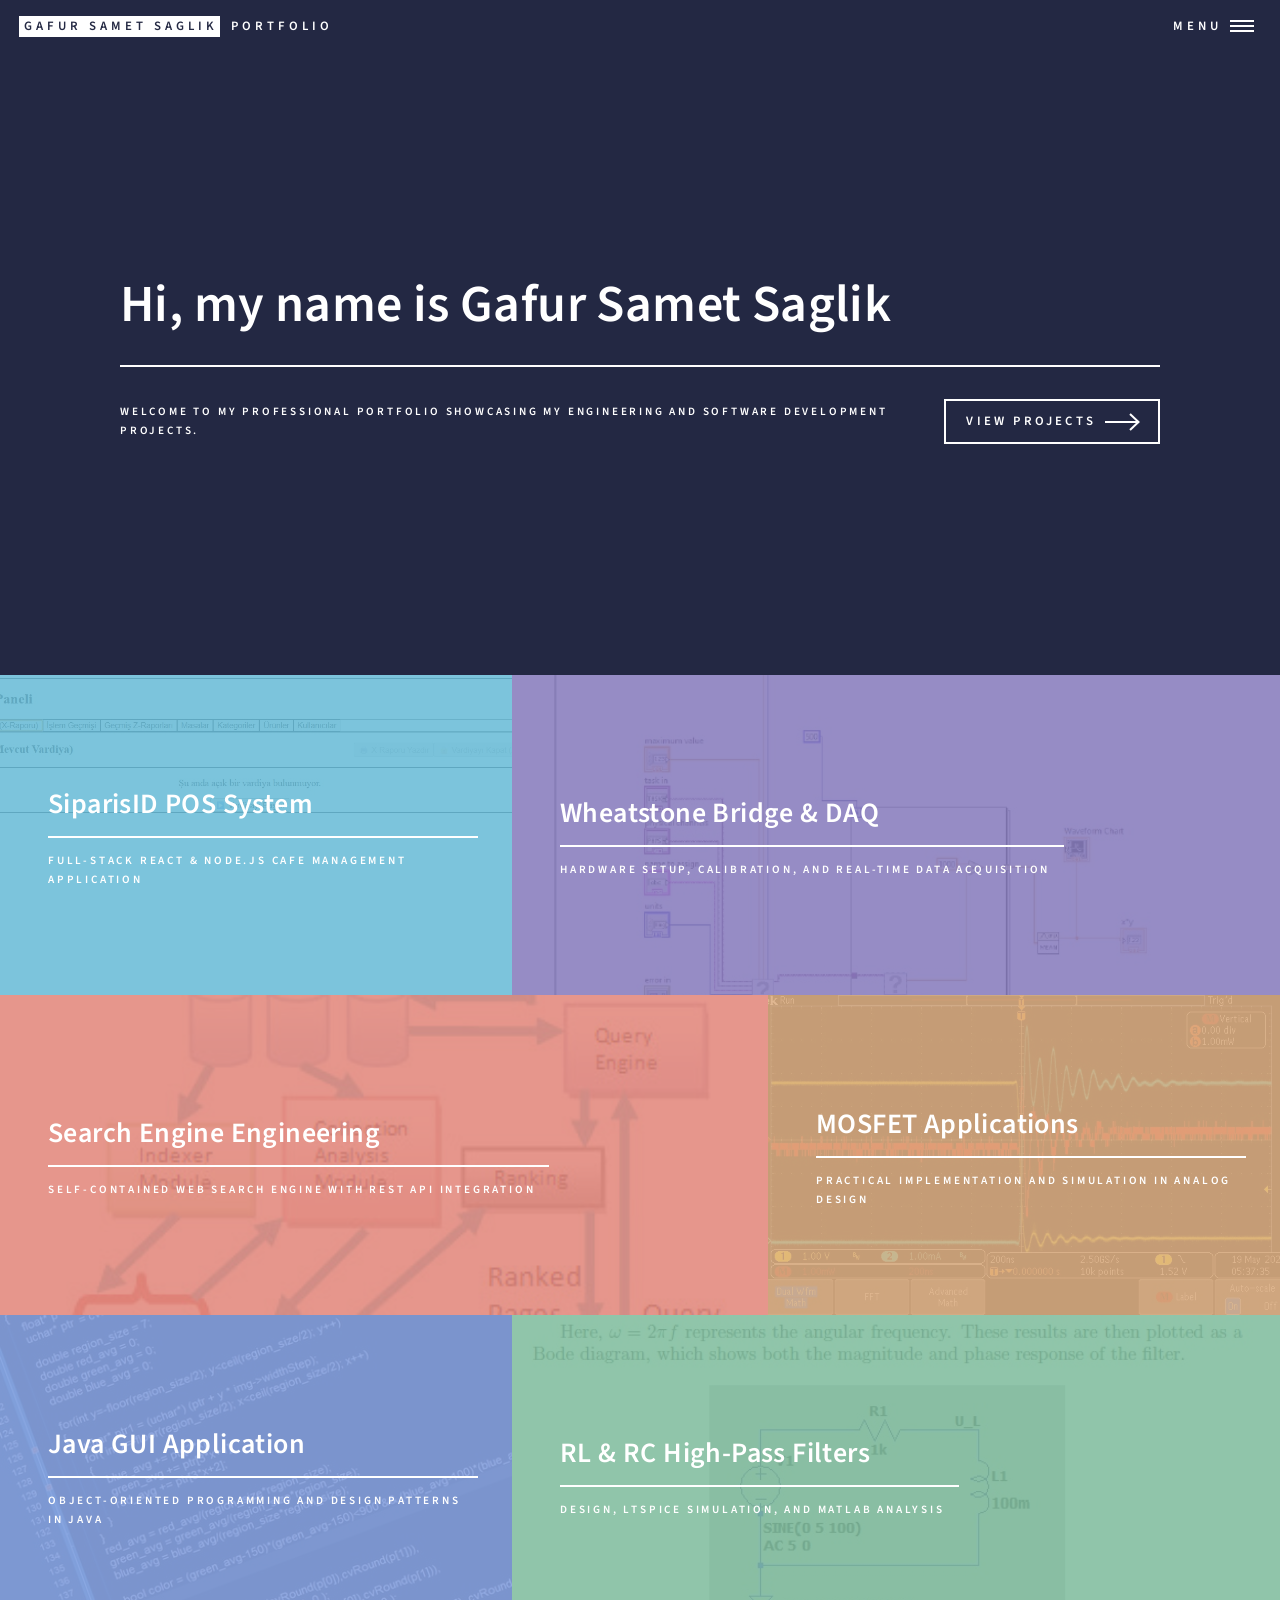
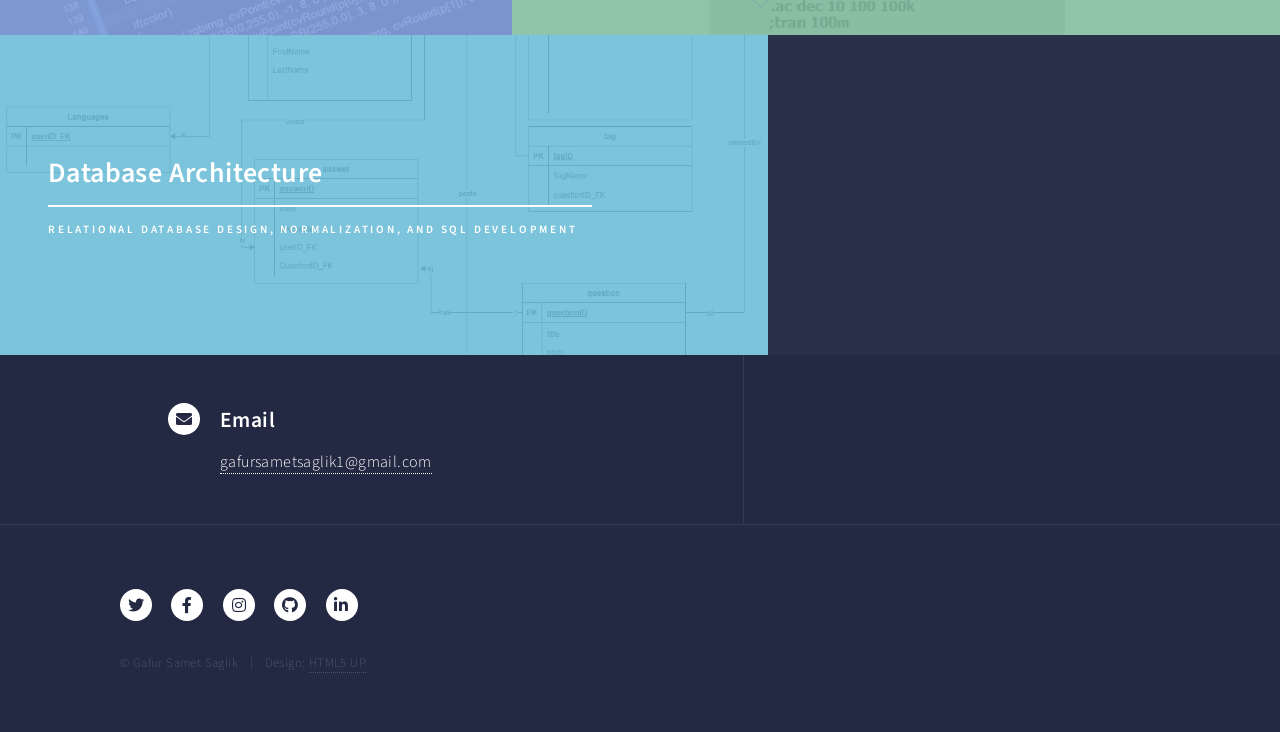
==== commit 71712d2c: "Update index.html with SiparisID project tile" ====
--- a/index.html
+++ b/index.html
@@ -1,270 +1,165 @@
 <!DOCTYPE HTML>
 <!--
-	Forty by HTML5 UP
-	html5up.net | @ajlkn
-	Free for personal and commercial use under the CCA 3.0 license (html5up.net/license)
+    Forty by HTML5 UP
+    html5up.net | @ajlkn
+    Free for personal and commercial use under the CCA 3.0 license (html5up.net/license)
 -->
 <html>
-	<head>
-		<title>Gafur Samet Saglik - Portfolio</title>
-		<meta charset="utf-8" />
-		<meta name="viewport" content="width=device-width, initial-scale=1, user-scalable=no" />
-		<link rel="stylesheet" href="assets/css/main.css" />
-		<noscript><link rel="stylesheet" href="assets/css/noscript.css" /></noscript>
-	</head>
-	<body class="is-preload">
+    <head>
+        <title>Portfolio - Gafur Samet Saglik</title>
+        <meta charset="utf-8" />
+        <meta name="viewport" content="width=device-width, initial-scale=1, user-scalable=no" />
+        <link rel="stylesheet" href="assets/css/main.css" />
+        <noscript><link rel="stylesheet" href="assets/css/noscript.css" /></noscript>
+    </head>
+    <body class="is-preload">
 
-		<!-- Wrapper -->
-			<div id="wrapper">
+        <!-- Wrapper -->
+            <div id="wrapper">
 
-				<!-- Header -->
-					<header id="header" class="alt">
-						<a href="index.html" class="logo"><strong>Gafur Samet Saglik</strong> <span>Portfolio</span></a>
-						<nav>
-							<a href="#menu">Menu</a>
-						</nav>
-					</header>
+                <!-- Header -->
+                    <header id="header" class="alt">
+                        <a href="index.html" class="logo"><strong>Gafur Samet Saglik</strong> <span>Portfolio</span></a>
+                        <nav>
+                            <a href="#menu">Menu</a>
+                        </nav>
+                    </header>
 
-				<!-- Menu -->
-					<nav id="menu">
-						<ul class="links">
-							<li><a href="index.html">Home</a></li>
-							<li><a href="index.html#one">Projects</a></li>
-							<li><a href="experience.html">Internships & Experience</a></li>
-							<li><a href="index.html#two">About Me</a></li>
-						</ul>
-						<ul class="actions stacked">
-							<li><a href="CV_Saglik_En.pdf" class="button primary fit" target="_blank">Hardware CV</a></li>
-							<li><a href="CV_Programming_Saglik_En.pdf" class="button fit" target="_blank">Software CV</a></li>
-						</ul>
-					</nav>
+                <!-- Menu -->
+                    <nav id="menu">
+                        <ul class="links">
+                            <li><a href="index.html">Home</a></li>
+                        </ul>
+                    </nav>
 
-				<!-- Banner -->
-					<section id="banner" class="major">
-						<div class="inner">
-							<header class="major">
-								<h1>Hi, I'm Gafur Samet Saglik</h1>
-							</header>
-							<div class="content">
-								<p>Information & Mechanical Engineering Student<br />
-								Software, Hardware, and Data Integration</p>
-								<ul class="actions">
-									<li><a href="#one" class="button next scrolly">View Projects</a></li>
-								</ul>
-							</div>
-						</div>
-					</section>
+                <!-- Banner -->
+                    <section id="banner" class="major">
+                        <div class="inner">
+                            <header class="major">
+                                <h1>Hi, my name is Gafur Samet Saglik</h1>
+                            </header>
+                            <div class="content">
+                                <p>Welcome to my professional portfolio showcasing my engineering and software development projects.</p>
+                                <ul class="actions">
+                                    <li><a href="#one" class="button next scrolly">View Projects</a></li>
+                                </ul>
+                            </div>
+                        </div>
+                    </section>
 
-				<!-- Main -->
-					<div id="main">
+                <!-- Main -->
+                    <div id="main">
 
-						<!-- One (Project Tiles) -->
-							<section id="one" class="tiles">
-								<!-- Hardware Projects -->
-								<article>
-									<span class="image">
-										<img src="images/pic01.jpg" alt="" />
-									</span>
-									<header class="major">
-										<h3><a href="wheatstone.html" class="link">Wheatstone Bridge & DAQ</a></h3>
-										<p>LabVIEW, Strain Gauge Calibration, & Signal Processing</p>
-									</header>
-								</article>
-								<article>
-									<span class="image">
-										<img src="images/pic02.jpg" alt="" />
-									</span>
-									<header class="major">
-										<h3><a href="filters.html" class="link">RL & RC High-Pass Filters</a></h3>
-										<p>LTspice Simulation, AC Analysis, & Bode Plots</p>
-									</header>
-								</article>
-								<article>
-									<span class="image">
-										<img src="images/pic03.jpg" alt="" />
-									</span>
-									<header class="major">
-										<h3><a href="mosfet.html" class="link">MOSFET Analog Applications</a></h3>
-										<p>Switches, Current Mirrors, & Single-Ended Amplifiers</p>
-									</header>
-								</article>
-								<!-- Software Projects -->
-								<article>
-									<span class="image">
-										<img src="images/pic04.jpg" alt="" />
-									</span>
-									<header class="major">
-										<h3><a href="search.html" class="link">Search Engine Engineering</a></h3>
-										<p>Java, RESTful API, & Design Patterns</p>
-									</header>
-								</article>
-								<article>
-									<span class="image">
-										<img src="images/pic05.jpg" alt="" />
-									</span>
-									<header class="major">
-										<h3><a href="java-gui.html" class="link">Java OOP & GUI Application</a></h3>
-										<p>UML Modeling, Swing Interfaces, & State Patterns</p>
-									</header>
-								</article>
-								<article>
-									<span class="image">
-										<img src="images/pic06.jpg" alt="" />
-									</span>
-									<header class="major">
-										<h3><a href="database.html" class="link">Database Architecture</a></h3>
-										<p>SQL, Normalized Relational DB (3NF), & Triggers</p>
-									</header>
-								</article>
-							</section>
+                        <!-- One -->
+                            <section id="one" class="tiles">
+                                <article>
+                                    <span class="image">
+                                        <img src="images/siparisid.jpg" alt="" />
+                                    </span>
+                                    <header class="major">
+                                        <h3><a href="siparisid.html" class="link">SiparisID POS System</a></h3>
+                                        <p>Full-stack React & Node.js cafe management application</p>
+                                    </header>
+                                </article>
+                                <article>
+                                    <span class="image">
+                                        <img src="images/pic01.jpg" alt="" />
+                                    </span>
+                                    <header class="major">
+                                        <h3><a href="wheatstone.html" class="link">Wheatstone Bridge & DAQ</a></h3>
+                                        <p>Hardware setup, calibration, and real-time data acquisition</p>
+                                    </header>
+                                </article>
+                                <article>
+                                    <span class="image">
+                                        <img src="images/pic04.jpg" alt="" />
+                                    </span>
+                                    <header class="major">
+                                        <h3><a href="search-engine.html" class="link">Search Engine Engineering</a></h3>
+                                        <p>Self-contained web search engine with REST API integration</p>
+                                    </header>
+                                </article>
+                                <article>
+                                    <span class="image">
+                                        <img src="images/pic03.jpg" alt="" />
+                                    </span>
+                                    <header class="major">
+                                        <h3><a href="mosfet.html" class="link">MOSFET Applications</a></h3>
+                                        <p>Practical implementation and simulation in analog design</p>
+                                    </header>
+                                </article>
+                                <article>
+                                    <span class="image">
+                                        <img src="images/pic05.jpg" alt="" />
+                                    </span>
+                                    <header class="major">
+                                        <h3><a href="java-gui.html" class="link">Java GUI Application</a></h3>
+                                        <p>Object-Oriented Programming and design patterns in Java</p>
+                                    </header>
+                                </article>
+                                <article>
+                                    <span class="image">
+                                        <img src="images/pic02.jpg" alt="" />
+                                    </span>
+                                    <header class="major">
+                                        <h3><a href="filters.html" class="link">RL & RC High-Pass Filters</a></h3>
+                                        <p>Design, LTspice simulation, and MATLAB analysis</p>
+                                    </header>
+                                </article>
+                                <article>
+                                    <span class="image">
+                                        <img src="images/pic06.jpg" alt="" />
+                                    </span>
+                                    <header class="major">
+                                        <h3><a href="database.html" class="link">Database Architecture</a></h3>
+                                        <p>Relational database design, normalization, and SQL development</p>
+                                    </header>
+                                </article>
+                            </section>
 
-						<!-- Two (About) -->
-							<section id="two">
-								<div class="inner">
-									<header class="major">
-										<h2>About Me</h2>
-									</header>
-									<p>I am an Information Engineering student with a foundational background in Mechanical Engineering. My technical focus spans both hardware prototyping and software development. I specialize in analog/digital circuit design, automated measurement systems, and object-oriented programming. My cross-disciplinary experience enables me to build complex systems, ranging from LabVIEW data acquisition setups to Java-based search engines and REST APIs.</p>
-									<ul class="actions">
-										<li><a href="CV_Saglik_En.pdf" class="button primary" download>Download Hardware CV</a></li>
-										<li><a href="CV_Programming_Saglik_En.pdf" class="button" download>Download Software CV</a></li>
-									</ul>
-								</div>
-							</section>
+                    </div>
 
-						<!-- Three (Education) -->
-							<section id="three">
-								<div class="inner">
-									<header class="major">
-										<h2>Education</h2>
-									</header>
-									
-									<h3>B.Sc. in Information Engineering</h3>
-									<p><strong>HAW Hamburg</strong> | Hamburg, DE | <em>Aug 2022 - Present</em><br />
-									<strong>Focus:</strong> Electrical Engineering I & II, Signals & Systems II, Digital Circuits, Electronics I & II, Software Engineering, Databases, Programming Methodology.</p>
+                <!-- Contact -->
+                    <section id="contact">
+                        <div class="inner">
+                            <section class="split">
+                                <section>
+                                    <div class="contact-method">
+                                        <span class="icon solid alt fa-envelope"></span>
+                                        <h3>Email</h3>
+                                        <a href="mailto:gafursametsaglik1@gmail.com">gafursametsaglik1@gmail.com</a>
+                                    </div>
+                                </section>
+                            </section>
+                        </div>
+                    </section>
 
-									<h3>Mechanical Engineering (Erasmus)</h3>
-									<p><strong>Kiel University of Applied Sciences</strong> | Kiel, DE | <em>Sep 2021 - July 2022</em><br />
-									<strong>Focus:</strong> Structural Design, Project Management, Mechanical Systems Analysis.</p>
+                <!-- Footer -->
+                    <footer id="footer">
+                        <div class="inner">
+                            <ul class="icons">
+                                <li><a href="#" class="icon brands alt fa-twitter"><span class="label">Twitter</span></a></li>
+                                <li><a href="#" class="icon brands alt fa-facebook-f"><span class="label">Facebook</span></a></li>
+                                <li><a href="#" class="icon brands alt fa-instagram"><span class="label">Instagram</span></a></li>
+                                <li><a href="https://github.com/gafursamet3" class="icon brands alt fa-github"><span class="label">GitHub</span></a></li>
+                                <li><a href="https://linkedin.com/in/gafursametsaglik" class="icon brands alt fa-linkedin-in"><span class="label">LinkedIn</span></a></li>
+                            </ul>
+                            <ul class="copyright">
+                                <li>&copy; Gafur Samet Saglik</li><li>Design: <a href="https://html5up.net">HTML5 UP</a></li>
+                            </ul>
+                        </div>
+                    </footer>
 
-									<h3>Mechanical Engineering</h3>
-									<p><strong>Yildiz Technical University</strong> | Istanbul, TR | <em>Aug 2019 - July 2022</em><br />
-									<strong>Focus:</strong> Core engineering principles, CAD, and manufacturing processes.</p>
-								</div>
-							</section>
+            </div>
 
-						<!-- Four (Certificates & Training) -->
-							<section id="four">
-								<div class="inner">
-									<header class="major">
-										<h2>Certificates & Training</h2>
-									</header>
-									
-									<h3>Technical & Industry Training</h3>
-									<ul>
-										<li><strong>Automotive Summer Camp:</strong> Certificate of Success & Participation (OIB & OSD, July 2021)</li>
-										<li><strong>Natural Gas Operations:</strong> Basic Knowledge & Maintenance Certificate (GAZBIR, Dec 2020)</li>
-										<li><strong>Professional Development:</strong> HR Session Certificate (Anadolu Isuzu, Nov 2020)</li>
-									</ul>
+        <!-- Scripts -->
+            <script src="assets/js/jquery.min.js"></script>
+            <script src="assets/js/jquery.scrolly.min.js"></script>
+            <script src="assets/js/jquery.scrollex.min.js"></script>
+            <script src="assets/js/browser.min.js"></script>
+            <script src="assets/js/breakpoints.min.js"></script>
+            <script src="assets/js/util.js"></script>
+            <script src="assets/js/main.js"></script>
 
-									<h3>Academic Programs</h3>
-									<ul>
-										<li><strong>Pécs Summer School:</strong> The Cultural Heritage of Hungary (University of Pécs, July 2021)</li>
-									</ul>
-								</div>
-							</section>
-							
-						<!-- Five (Leadership, Extracurriculars & Languages) -->
-							<section id="five">
-								<div class="inner">
-									<header class="major">
-										<h2>Leadership, Extracurriculars & Languages</h2>
-									</header>
-									
-									<h3>Leadership & Extracurriculars</h3>
-									<ul>
-										<li><strong>Founder, International Speaking Club (Aug 2021 - 2023):</strong> Managed an international English-speaking organization, moderating daily communications and organizing events.</li>
-										<li><strong>Project Team Representative, Yildiz Technical University Business Club (Sep 2020 - June 2021):</strong> Coordinated cross-functional events connecting engineering students with industry stakeholders.</li>
-									</ul>
-									
-									<h3>Languages</h3>
-									<ul>
-										<li><strong>Turkish:</strong> Native</li>
-										<li><strong>English:</strong> C1 (Fluent)</li>
-										<li><strong>German:</strong> B2 (Fluent)</li>
-									</ul>
-									
-									<ul class="actions">
-										<li><a href="#contact" class="button next scrolly">Contact Me</a></li>
-									</ul>
-								</div>
-							</section>
-
-					</div>
-
-				<!-- Contact -->
-					<section id="contact">
-						<div class="inner">
-							<section>
-								<form method="post" action="#">
-									<div class="fields">
-										<div class="field half">
-											<label for="name">Name</label>
-											<input type="text" name="name" id="name" />
-										</div>
-										<div class="field half">
-											<label for="email">Email</label>
-											<input type="text" name="email" id="email" />
-										</div>
-										<div class="field">
-											<label for="message">Message</label>
-											<textarea name="message" id="message" rows="6"></textarea>
-										</div>
-									</div>
-									<ul class="actions">
-										<li><input type="submit" value="Send Message" class="primary" /></li>
-										<li><input type="reset" value="Clear" /></li>
-									</ul>
-								</form>
-							</section>
-							<section class="split">
-								<section>
-									<div class="contact-method">
-										<span class="icon solid alt fa-envelope"></span>
-										<h3>Email</h3>
-										<a href="mailto:gafursametsaglik1@gmail.com">gafursametsaglik1@gmail.com</a>
-									</div>
-								</section>
-							</section>
-						</div>
-					</section>
-
-				<!-- Footer -->
-					<footer id="footer">
-						<div class="inner">
-							<ul class="icons">
-								<li><a href="#" class="icon brands alt fa-twitter"><span class="label">Twitter</span></a></li>
-								<li><a href="#" class="icon brands alt fa-facebook-f"><span class="label">Facebook</span></a></li>
-								<li><a href="#" class="icon brands alt fa-instagram"><span class="label">Instagram</span></a></li>
-								<li><a href="https://github.com/gafursamet3" class="icon brands alt fa-github"><span class="label">GitHub</span></a></li>
-								<li><a href="https://linkedin.com/in/gafursametsaglik" class="icon brands alt fa-linkedin-in"><span class="label">LinkedIn</span></a></li>
-							</ul>
-							<ul class="copyright">
-								<li>&copy; Gafur Samet Saglik</li><li>Design: <a href="https://html5up.net">HTML5 UP</a></li>
-							</ul>
-						</div>
-					</footer>
-
-			</div>
-
-		<!-- Scripts -->
-			<script src="assets/js/jquery.min.js"></script>
-			<script src="assets/js/jquery.scrolly.min.js"></script>
-			<script src="assets/js/jquery.scrollex.min.js"></script>
-			<script src="assets/js/browser.min.js"></script>
-			<script src="assets/js/breakpoints.min.js"></script>
-			<script src="assets/js/util.js"></script>
-			<script src="assets/js/main.js"></script>
-
-	</body>
+    </body>
 </html>
--- a/assets/css/main.css
+++ b/assets/css/main.css
@@ -3949,4 +3949,15 @@
 			transform: none;
 			opacity: 1;
 			visibility: visible;
-		}+		}
+		/* Custom Portfolio Image Resizing */
+.image.main {
+    width: 50% !important;
+    margin: 0 auto 2em auto !important;
+    display: block !important;
+}
+
+.image.main img {
+    width: 100%;
+    height: auto;
+}
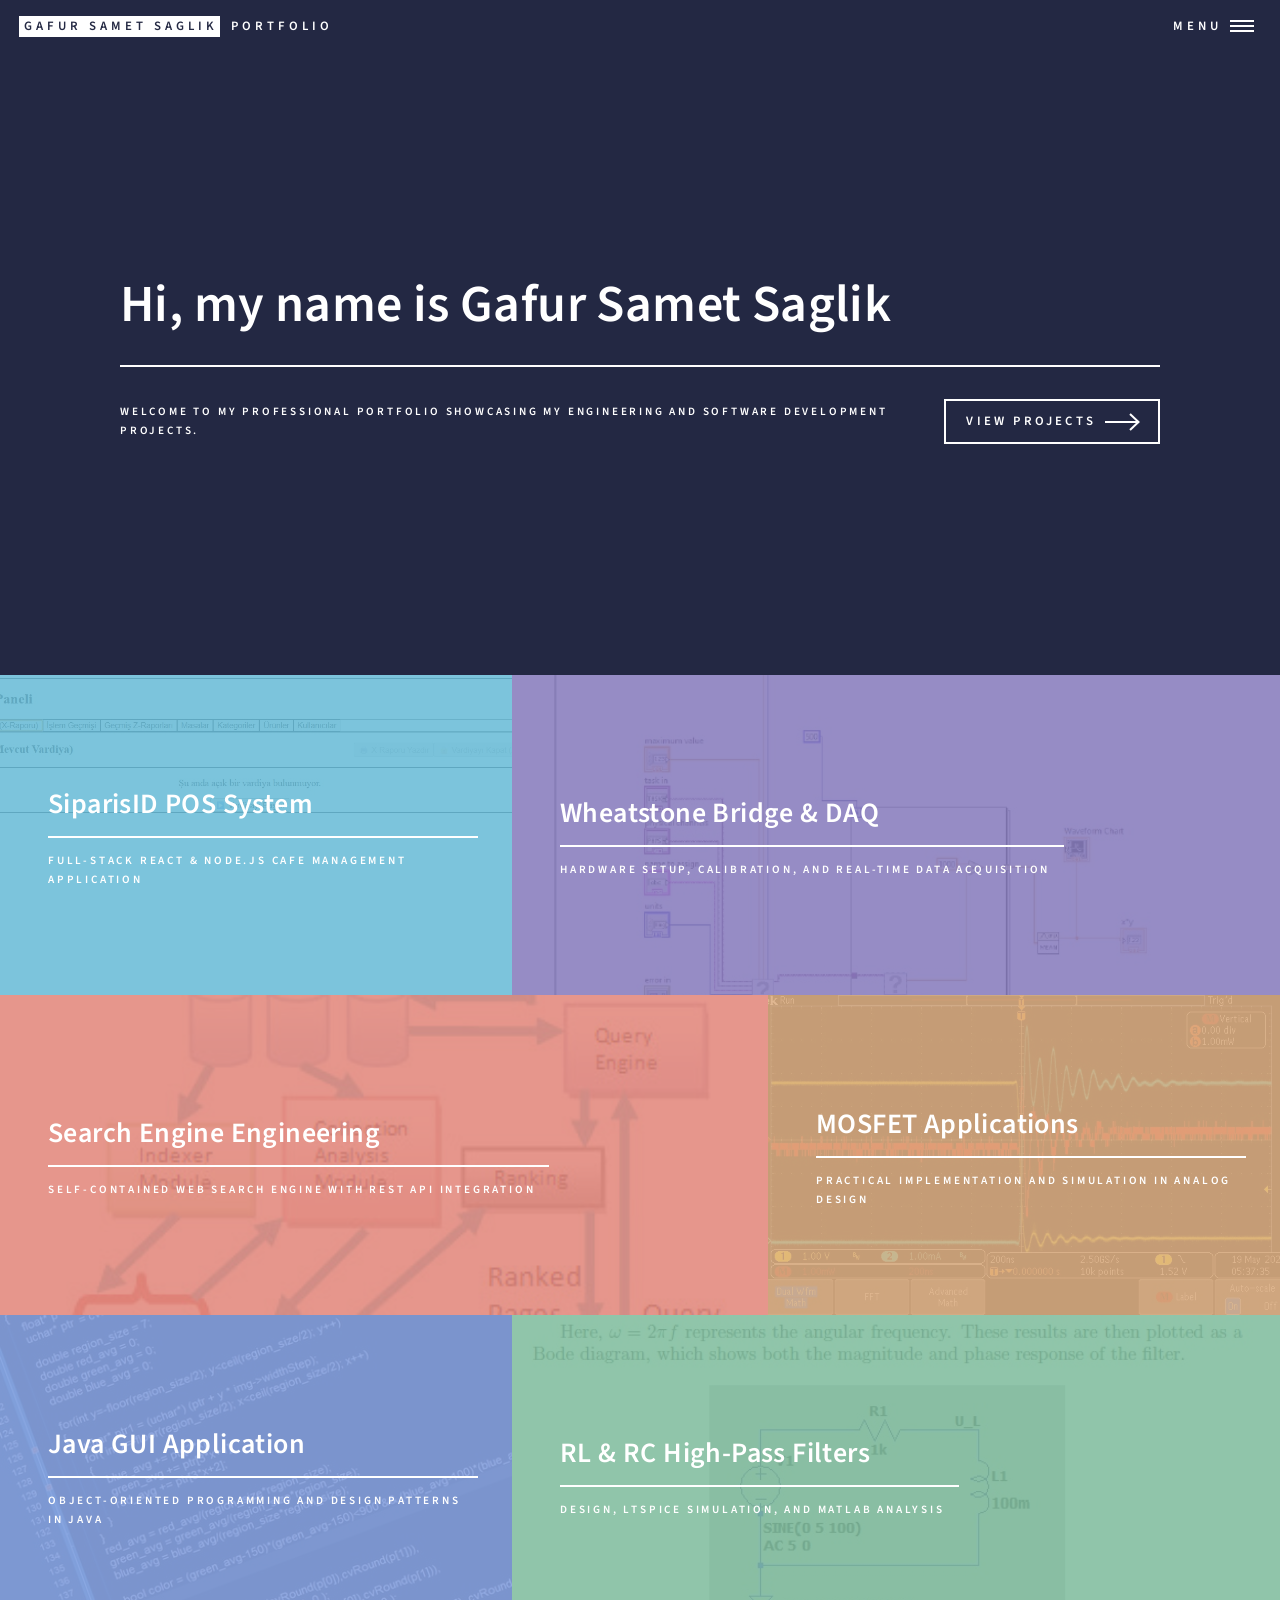
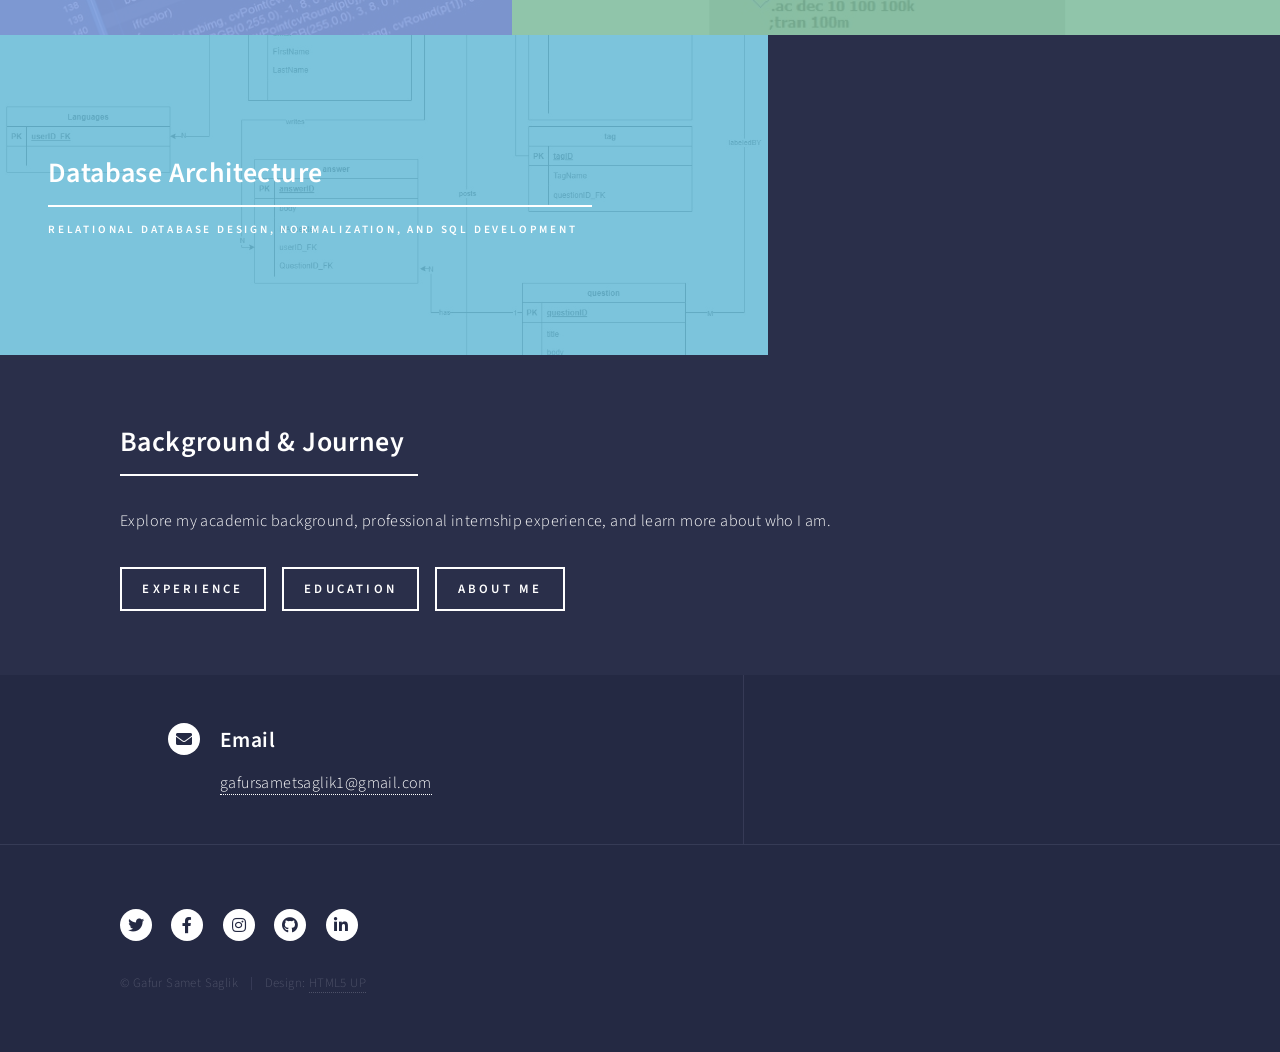
==== commit 67bdd0c0: "Push saved index.html with navigation menu" ====
--- a/index.html
+++ b/index.html
@@ -29,6 +29,10 @@
                     <nav id="menu">
                         <ul class="links">
                             <li><a href="index.html">Home</a></li>
+                            <li><a href="index.html#one">Projects</a></li>
+                            <li><a href="experience.html">Experience (Internship)</a></li>
+                            <li><a href="education.html">Education</a></li>
+                            <li><a href="about.html">About Me</a></li>
                         </ul>
                     </nav>
 
@@ -50,7 +54,7 @@
                 <!-- Main -->
                     <div id="main">
 
-                        <!-- One -->
+                        <!-- One (Projects) -->
                             <section id="one" class="tiles">
                                 <article>
                                     <span class="image">
@@ -117,6 +121,21 @@
                                 </article>
                             </section>
 
+                        <!-- Two (Links to other sections) -->
+                            <section id="two">
+                                <div class="inner">
+                                    <header class="major">
+                                        <h2>Background & Journey</h2>
+                                    </header>
+                                    <p>Explore my academic background, professional internship experience, and learn more about who I am.</p>
+                                    <ul class="actions">
+                                        <li><a href="experience.html" class="button">Experience</a></li>
+                                        <li><a href="education.html" class="button">Education</a></li>
+                                        <li><a href="about.html" class="button">About Me</a></li>
+                                    </ul>
+                                </div>
+                            </section>
+
                     </div>
 
                 <!-- Contact -->
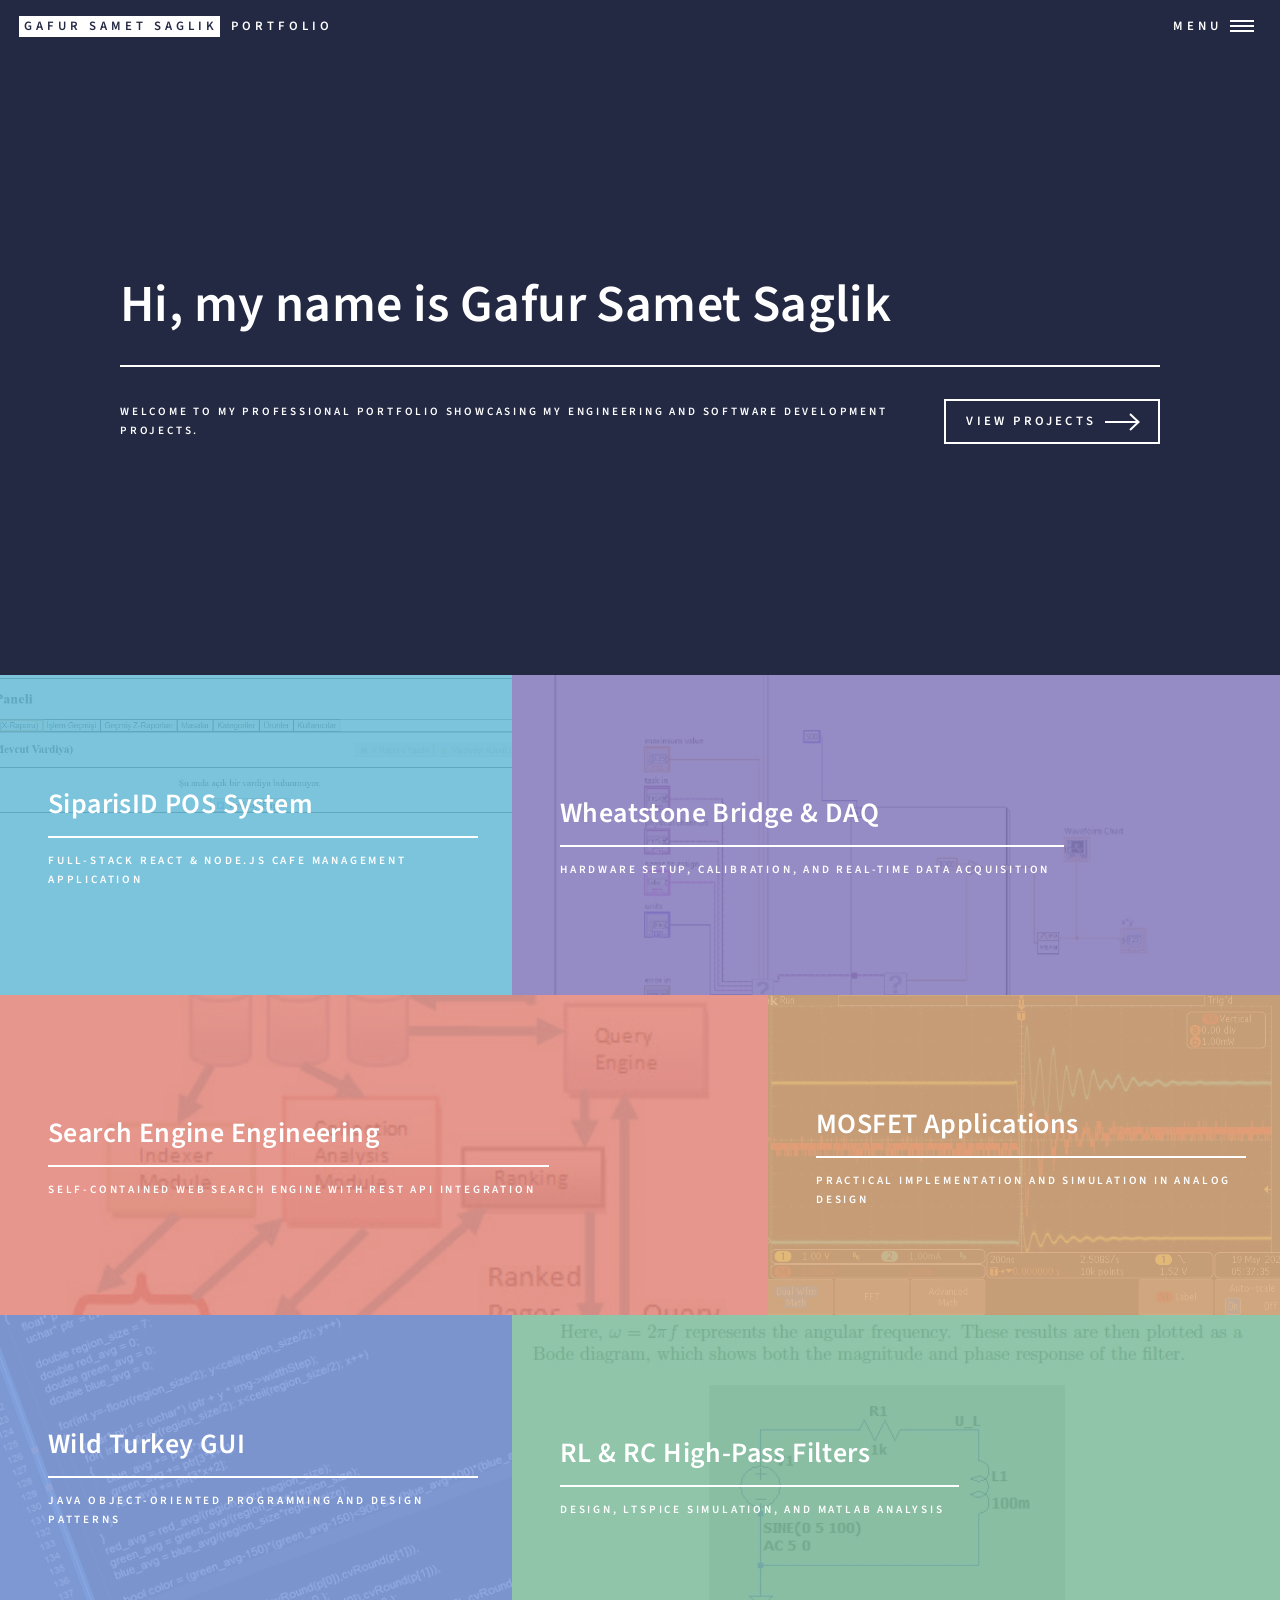
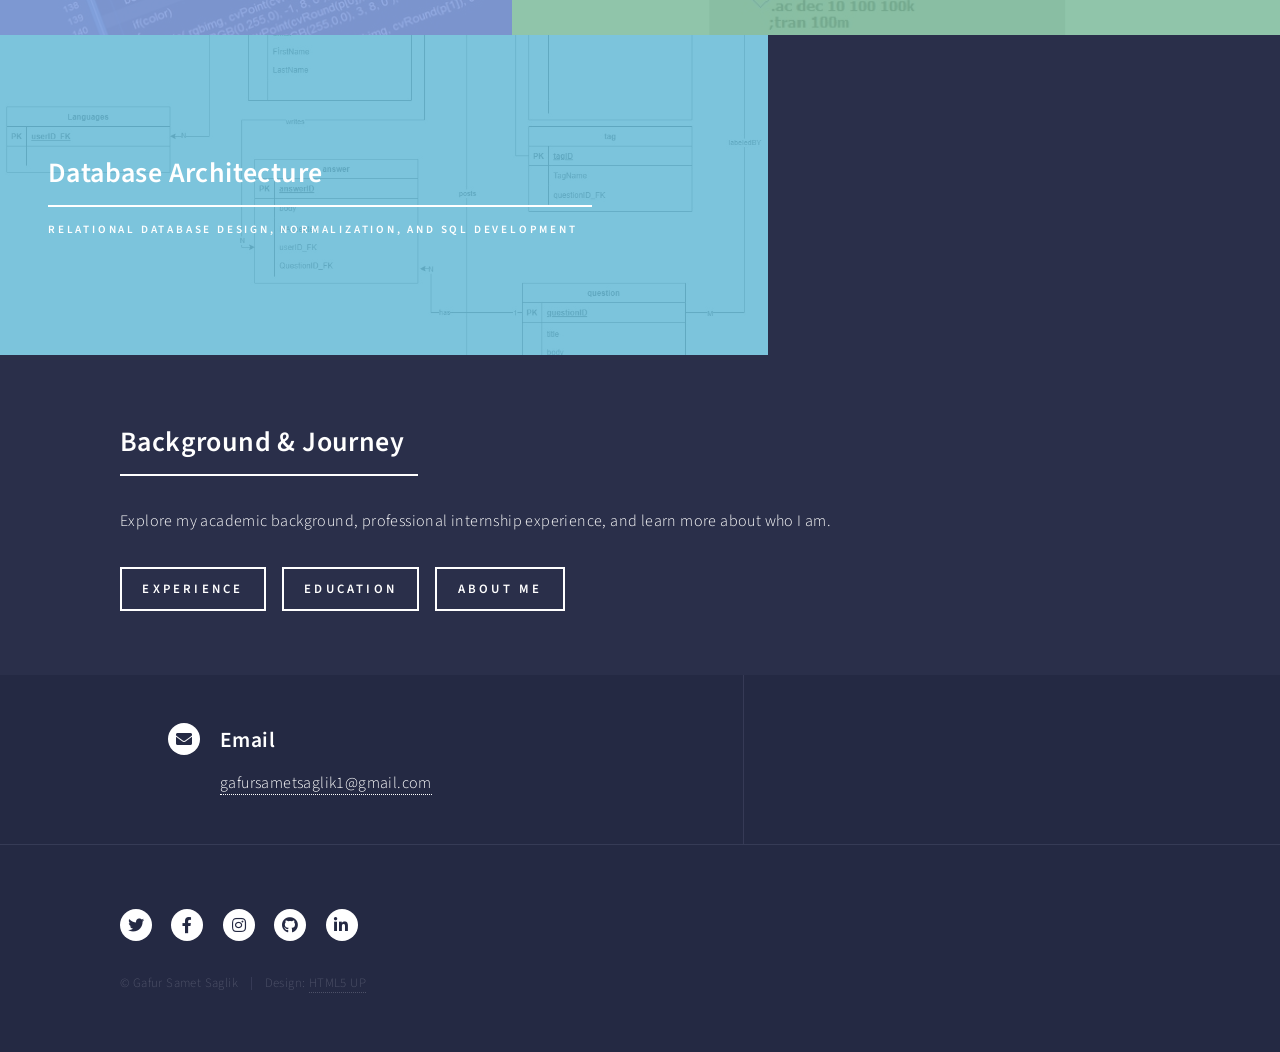
==== commit d625f051: "Update index.html with explicit Wild Turkey GUI project title" ====
--- a/index.html
+++ b/index.html
@@ -1,9 +1,4 @@
 <!DOCTYPE HTML>
-<!--
-    Forty by HTML5 UP
-    html5up.net | @ajlkn
-    Free for personal and commercial use under the CCA 3.0 license (html5up.net/license)
--->
 <html>
     <head>
         <title>Portfolio - Gafur Samet Saglik</title>
@@ -13,172 +8,154 @@
         <noscript><link rel="stylesheet" href="assets/css/noscript.css" /></noscript>
     </head>
     <body class="is-preload">
+        <div id="wrapper">
+            <header id="header" class="alt">
+                <a href="index.html" class="logo"><strong>Gafur Samet Saglik</strong> <span>Portfolio</span></a>
+                <nav><a href="#menu">Menu</a></nav>
+            </header>
 
-        <!-- Wrapper -->
-            <div id="wrapper">
+            <nav id="menu">
+                <ul class="links">
+                    <li><a href="index.html">Home</a></li>
+                    <li><a href="index.html#one">Projects</a></li>
+                    <li><a href="experience.html">Experience (Internship)</a></li>
+                    <li><a href="education.html">Education</a></li>
+                    <li><a href="about.html">About Me</a></li>
+                </ul>
+            </nav>
 
-                <!-- Header -->
-                    <header id="header" class="alt">
-                        <a href="index.html" class="logo"><strong>Gafur Samet Saglik</strong> <span>Portfolio</span></a>
-                        <nav>
-                            <a href="#menu">Menu</a>
-                        </nav>
+            <section id="banner" class="major">
+                <div class="inner">
+                    <header class="major">
+                        <h1>Hi, my name is Gafur Samet Saglik</h1>
                     </header>
+                    <div class="content">
+                        <p>Welcome to my professional portfolio showcasing my engineering and software development projects.</p>
+                        <ul class="actions">
+                            <li><a href="#one" class="button next scrolly">View Projects</a></li>
+                        </ul>
+                    </div>
+                </div>
+            </section>
 
-                <!-- Menu -->
-                    <nav id="menu">
-                        <ul class="links">
-                            <li><a href="index.html">Home</a></li>
-                            <li><a href="index.html#one">Projects</a></li>
-                            <li><a href="experience.html">Experience (Internship)</a></li>
-                            <li><a href="education.html">Education</a></li>
-                            <li><a href="about.html">About Me</a></li>
+            <div id="main">
+                <section id="one" class="tiles">
+                    <article>
+                        <span class="image">
+                            <img src="images/siparisid.jpg" alt="" />
+                        </span>
+                        <header class="major">
+                            <h3><a href="siparisid.html" class="link">SiparisID POS System</a></h3>
+                            <p>Full-stack React & Node.js cafe management application</p>
+                        </header>
+                    </article>
+                    <article>
+                        <span class="image">
+                            <img src="images/pic01.jpg" alt="" />
+                        </span>
+                        <header class="major">
+                            <h3><a href="wheatstone.html" class="link">Wheatstone Bridge & DAQ</a></h3>
+                            <p>Hardware setup, calibration, and real-time data acquisition</p>
+                        </header>
+                    </article>
+                    <article>
+                        <span class="image">
+                            <img src="images/pic04.jpg" alt="" />
+                        </span>
+                        <header class="major">
+                            <h3><a href="search-engine.html" class="link">Search Engine Engineering</a></h3>
+                            <p>Self-contained web search engine with REST API integration</p>
+                        </header>
+                    </article>
+                    <article>
+                        <span class="image">
+                            <img src="images/pic03.jpg" alt="" />
+                        </span>
+                        <header class="major">
+                            <h3><a href="mosfet.html" class="link">MOSFET Applications</a></h3>
+                            <p>Practical implementation and simulation in analog design</p>
+                        </header>
+                    </article>
+                    <article>
+                        <span class="image">
+                            <img src="images/pic05.jpg" alt="" />
+                        </span>
+                        <header class="major">
+                            <h3><a href="wild-turkey.html" class="link">Wild Turkey GUI</a></h3>
+                            <p>Java Object-Oriented Programming and design patterns</p>
+                        </header>
+                    </article>
+                    <article>
+                        <span class="image">
+                            <img src="images/pic02.jpg" alt="" />
+                        </span>
+                        <header class="major">
+                            <h3><a href="filters.html" class="link">RL & RC High-Pass Filters</a></h3>
+                            <p>Design, LTspice simulation, and MATLAB analysis</p>
+                        </header>
+                    </article>
+                    <article>
+                        <span class="image">
+                            <img src="images/pic06.jpg" alt="" />
+                        </span>
+                        <header class="major">
+                            <h3><a href="database.html" class="link">Database Architecture</a></h3>
+                            <p>Relational database design, normalization, and SQL development</p>
+                        </header>
+                    </article>
+                </section>
+
+                <section id="two">
+                    <div class="inner">
+                        <header class="major">
+                            <h2>Background & Journey</h2>
+                        </header>
+                        <p>Explore my academic background, professional internship experience, and learn more about who I am.</p>
+                        <ul class="actions">
+                            <li><a href="experience.html" class="button">Experience</a></li>
+                            <li><a href="education.html" class="button">Education</a></li>
+                            <li><a href="about.html" class="button">About Me</a></li>
                         </ul>
-                    </nav>
-
-                <!-- Banner -->
-                    <section id="banner" class="major">
-                        <div class="inner">
-                            <header class="major">
-                                <h1>Hi, my name is Gafur Samet Saglik</h1>
-                            </header>
-                            <div class="content">
-                                <p>Welcome to my professional portfolio showcasing my engineering and software development projects.</p>
-                                <ul class="actions">
-                                    <li><a href="#one" class="button next scrolly">View Projects</a></li>
-                                </ul>
-                            </div>
-                        </div>
-                    </section>
-
-                <!-- Main -->
-                    <div id="main">
-
-                        <!-- One (Projects) -->
-                            <section id="one" class="tiles">
-                                <article>
-                                    <span class="image">
-                                        <img src="images/siparisid.jpg" alt="" />
-                                    </span>
-                                    <header class="major">
-                                        <h3><a href="siparisid.html" class="link">SiparisID POS System</a></h3>
-                                        <p>Full-stack React & Node.js cafe management application</p>
-                                    </header>
-                                </article>
-                                <article>
-                                    <span class="image">
-                                        <img src="images/pic01.jpg" alt="" />
-                                    </span>
-                                    <header class="major">
-                                        <h3><a href="wheatstone.html" class="link">Wheatstone Bridge & DAQ</a></h3>
-                                        <p>Hardware setup, calibration, and real-time data acquisition</p>
-                                    </header>
-                                </article>
-                                <article>
-                                    <span class="image">
-                                        <img src="images/pic04.jpg" alt="" />
-                                    </span>
-                                    <header class="major">
-                                        <h3><a href="search-engine.html" class="link">Search Engine Engineering</a></h3>
-                                        <p>Self-contained web search engine with REST API integration</p>
-                                    </header>
-                                </article>
-                                <article>
-                                    <span class="image">
-                                        <img src="images/pic03.jpg" alt="" />
-                                    </span>
-                                    <header class="major">
-                                        <h3><a href="mosfet.html" class="link">MOSFET Applications</a></h3>
-                                        <p>Practical implementation and simulation in analog design</p>
-                                    </header>
-                                </article>
-                                <article>
-                                    <span class="image">
-                                        <img src="images/pic05.jpg" alt="" />
-                                    </span>
-                                    <header class="major">
-                                        <h3><a href="java-gui.html" class="link">Java GUI Application</a></h3>
-                                        <p>Object-Oriented Programming and design patterns in Java</p>
-                                    </header>
-                                </article>
-                                <article>
-                                    <span class="image">
-                                        <img src="images/pic02.jpg" alt="" />
-                                    </span>
-                                    <header class="major">
-                                        <h3><a href="filters.html" class="link">RL & RC High-Pass Filters</a></h3>
-                                        <p>Design, LTspice simulation, and MATLAB analysis</p>
-                                    </header>
-                                </article>
-                                <article>
-                                    <span class="image">
-                                        <img src="images/pic06.jpg" alt="" />
-                                    </span>
-                                    <header class="major">
-                                        <h3><a href="database.html" class="link">Database Architecture</a></h3>
-                                        <p>Relational database design, normalization, and SQL development</p>
-                                    </header>
-                                </article>
-                            </section>
-
-                        <!-- Two (Links to other sections) -->
-                            <section id="two">
-                                <div class="inner">
-                                    <header class="major">
-                                        <h2>Background & Journey</h2>
-                                    </header>
-                                    <p>Explore my academic background, professional internship experience, and learn more about who I am.</p>
-                                    <ul class="actions">
-                                        <li><a href="experience.html" class="button">Experience</a></li>
-                                        <li><a href="education.html" class="button">Education</a></li>
-                                        <li><a href="about.html" class="button">About Me</a></li>
-                                    </ul>
-                                </div>
-                            </section>
-
                     </div>
-
-                <!-- Contact -->
-                    <section id="contact">
-                        <div class="inner">
-                            <section class="split">
-                                <section>
-                                    <div class="contact-method">
-                                        <span class="icon solid alt fa-envelope"></span>
-                                        <h3>Email</h3>
-                                        <a href="mailto:gafursametsaglik1@gmail.com">gafursametsaglik1@gmail.com</a>
-                                    </div>
-                                </section>
-                            </section>
-                        </div>
-                    </section>
-
-                <!-- Footer -->
-                    <footer id="footer">
-                        <div class="inner">
-                            <ul class="icons">
-                                <li><a href="#" class="icon brands alt fa-twitter"><span class="label">Twitter</span></a></li>
-                                <li><a href="#" class="icon brands alt fa-facebook-f"><span class="label">Facebook</span></a></li>
-                                <li><a href="#" class="icon brands alt fa-instagram"><span class="label">Instagram</span></a></li>
-                                <li><a href="https://github.com/gafursamet3" class="icon brands alt fa-github"><span class="label">GitHub</span></a></li>
-                                <li><a href="https://linkedin.com/in/gafursametsaglik" class="icon brands alt fa-linkedin-in"><span class="label">LinkedIn</span></a></li>
-                            </ul>
-                            <ul class="copyright">
-                                <li>&copy; Gafur Samet Saglik</li><li>Design: <a href="https://html5up.net">HTML5 UP</a></li>
-                            </ul>
-                        </div>
-                    </footer>
-
+                </section>
             </div>
 
-        <!-- Scripts -->
-            <script src="assets/js/jquery.min.js"></script>
-            <script src="assets/js/jquery.scrolly.min.js"></script>
-            <script src="assets/js/jquery.scrollex.min.js"></script>
-            <script src="assets/js/browser.min.js"></script>
-            <script src="assets/js/breakpoints.min.js"></script>
-            <script src="assets/js/util.js"></script>
-            <script src="assets/js/main.js"></script>
+            <section id="contact">
+                <div class="inner">
+                    <section class="split">
+                        <section>
+                            <div class="contact-method">
+                                <span class="icon solid alt fa-envelope"></span>
+                                <h3>Email</h3>
+                                <a href="mailto:gafursametsaglik1@gmail.com">gafursametsaglik1@gmail.com</a>
+                            </div>
+                        </section>
+                    </section>
+                </div>
+            </section>
 
+            <footer id="footer">
+                <div class="inner">
+                    <ul class="icons">
+                        <li><a href="#" class="icon brands alt fa-twitter"><span class="label">Twitter</span></a></li>
+                        <li><a href="#" class="icon brands alt fa-facebook-f"><span class="label">Facebook</span></a></li>
+                        <li><a href="#" class="icon brands alt fa-instagram"><span class="label">Instagram</span></a></li>
+                        <li><a href="https://github.com/gafursamet3" class="icon brands alt fa-github"><span class="label">GitHub</span></a></li>
+                        <li><a href="https://linkedin.com/in/gafursametsaglik" class="icon brands alt fa-linkedin-in"><span class="label">LinkedIn</span></a></li>
+                    </ul>
+                    <ul class="copyright">
+                        <li>&copy; Gafur Samet Saglik</li><li>Design: <a href="https://html5up.net">HTML5 UP</a></li>
+                    </ul>
+                </div>
+            </footer>
+        </div>
+
+        <script src="assets/js/jquery.min.js"></script>
+        <script src="assets/js/jquery.scrolly.min.js"></script>
+        <script src="assets/js/jquery.scrollex.min.js"></script>
+        <script src="assets/js/browser.min.js"></script>
+        <script src="assets/js/breakpoints.min.js"></script>
+        <script src="assets/js/util.js"></script>
+        <script src="assets/js/main.js"></script>
     </body>
 </html>
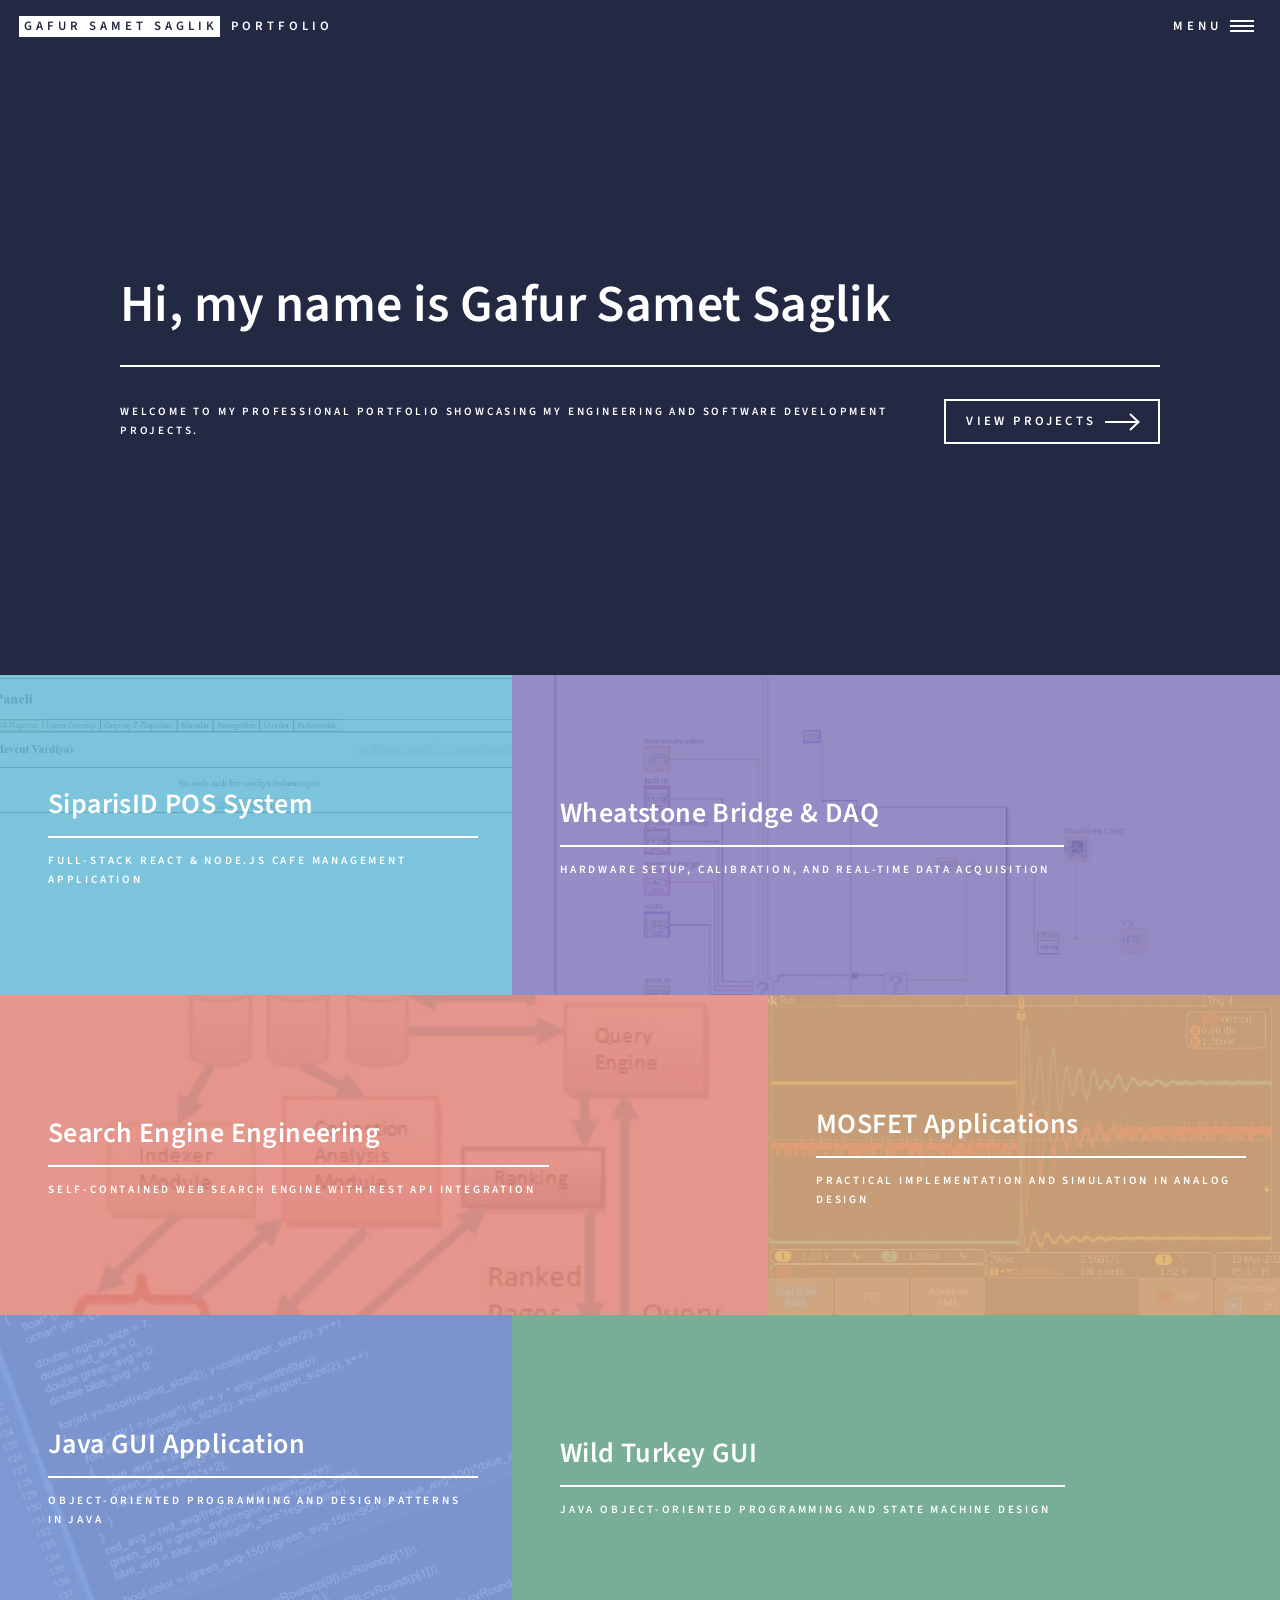
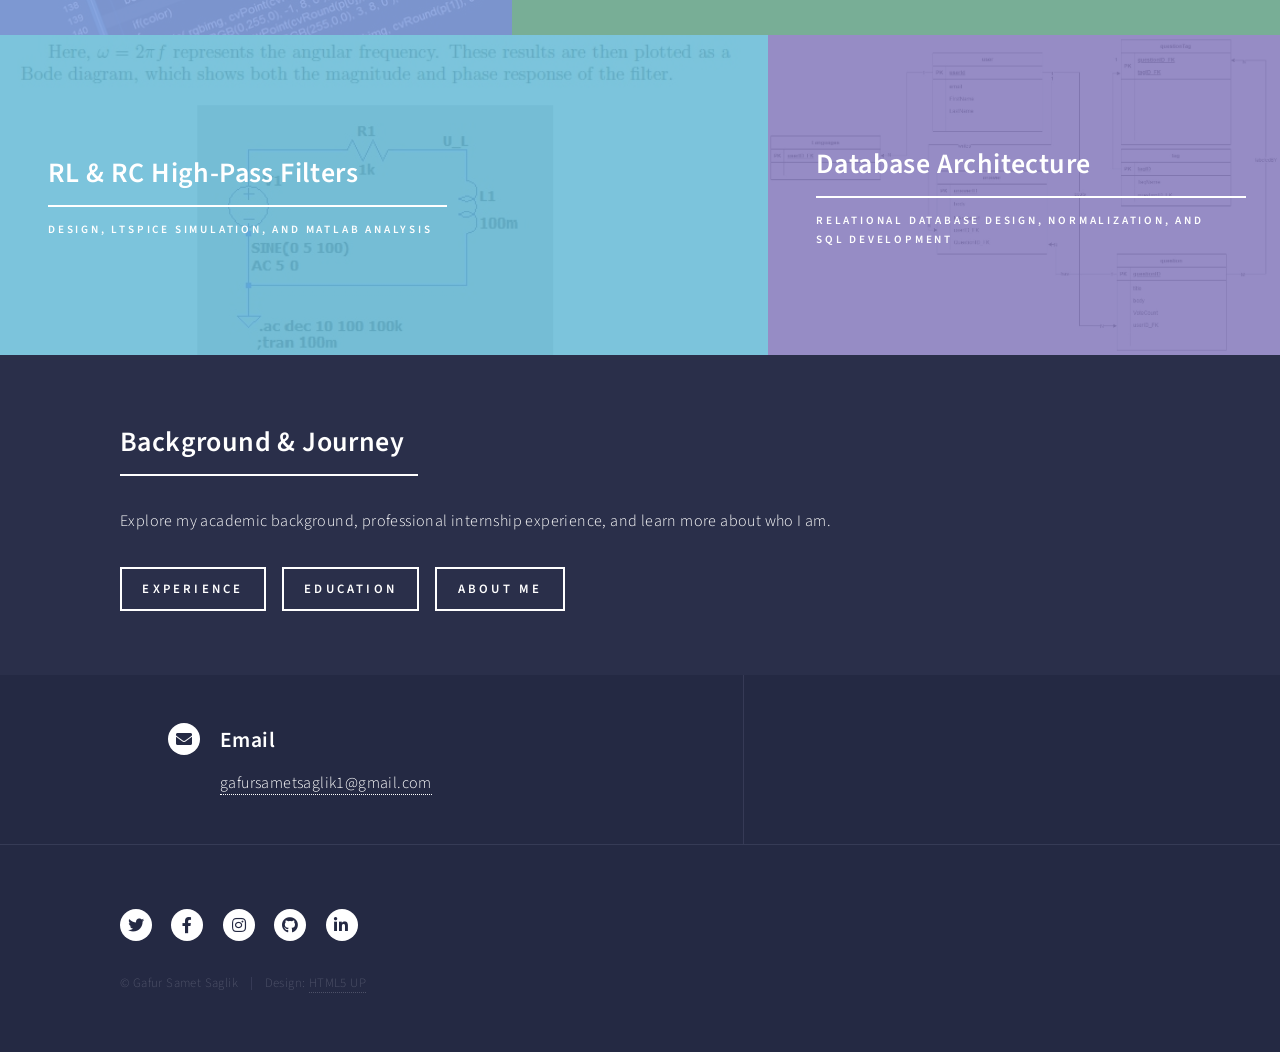
==== commit c9e86272: "Add distinct Wild Turkey project tile and retain Java GUI tile" ====
--- a/index.html
+++ b/index.html
@@ -81,8 +81,17 @@
                             <img src="images/pic05.jpg" alt="" />
                         </span>
                         <header class="major">
+                            <h3><a href="java-gui.html" class="link">Java GUI Application</a></h3>
+                            <p>Object-Oriented Programming and design patterns in Java</p>
+                        </header>
+                    </article>
+                    <article>
+                        <span class="image">
+                            <img src="images/UML_WildTurkey.jpg" alt="" />
+                        </span>
+                        <header class="major">
                             <h3><a href="wild-turkey.html" class="link">Wild Turkey GUI</a></h3>
-                            <p>Java Object-Oriented Programming and design patterns</p>
+                            <p>Java Object-Oriented Programming and state machine design</p>
                         </header>
                     </article>
                     <article>
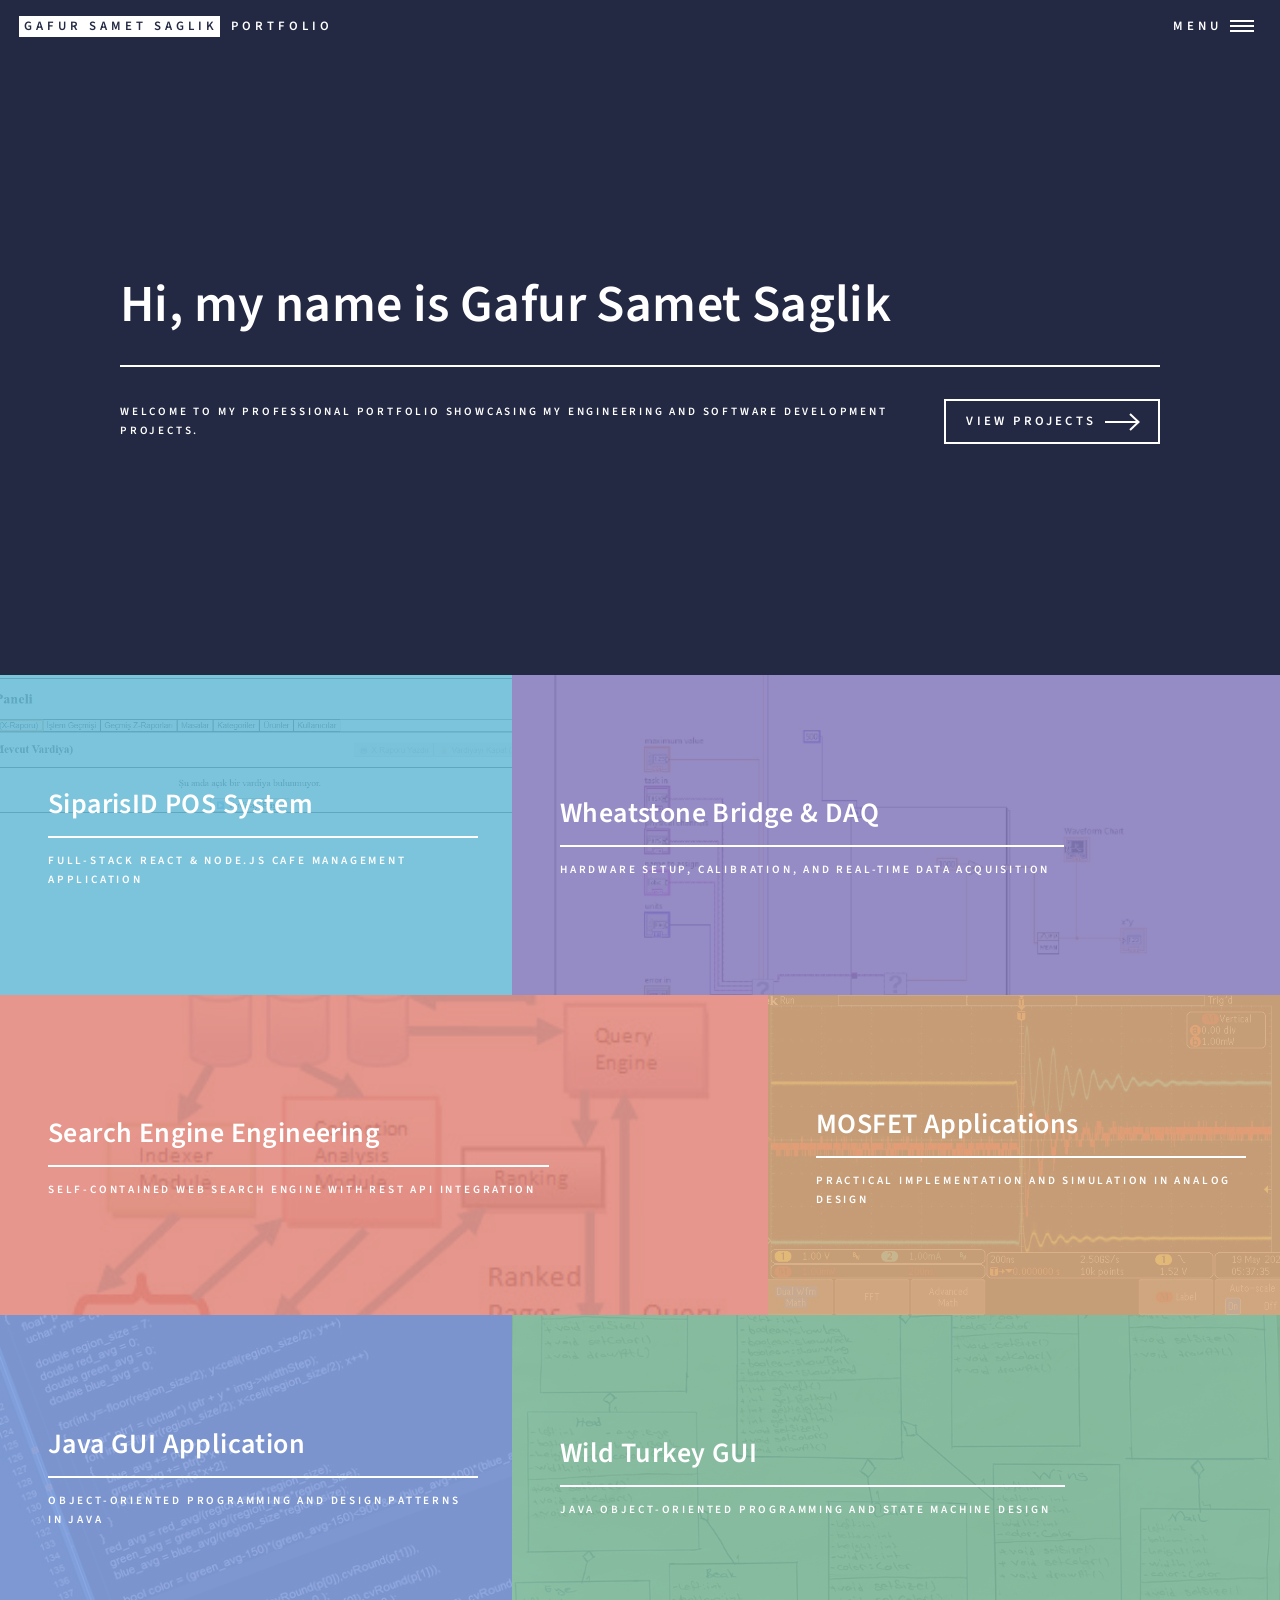
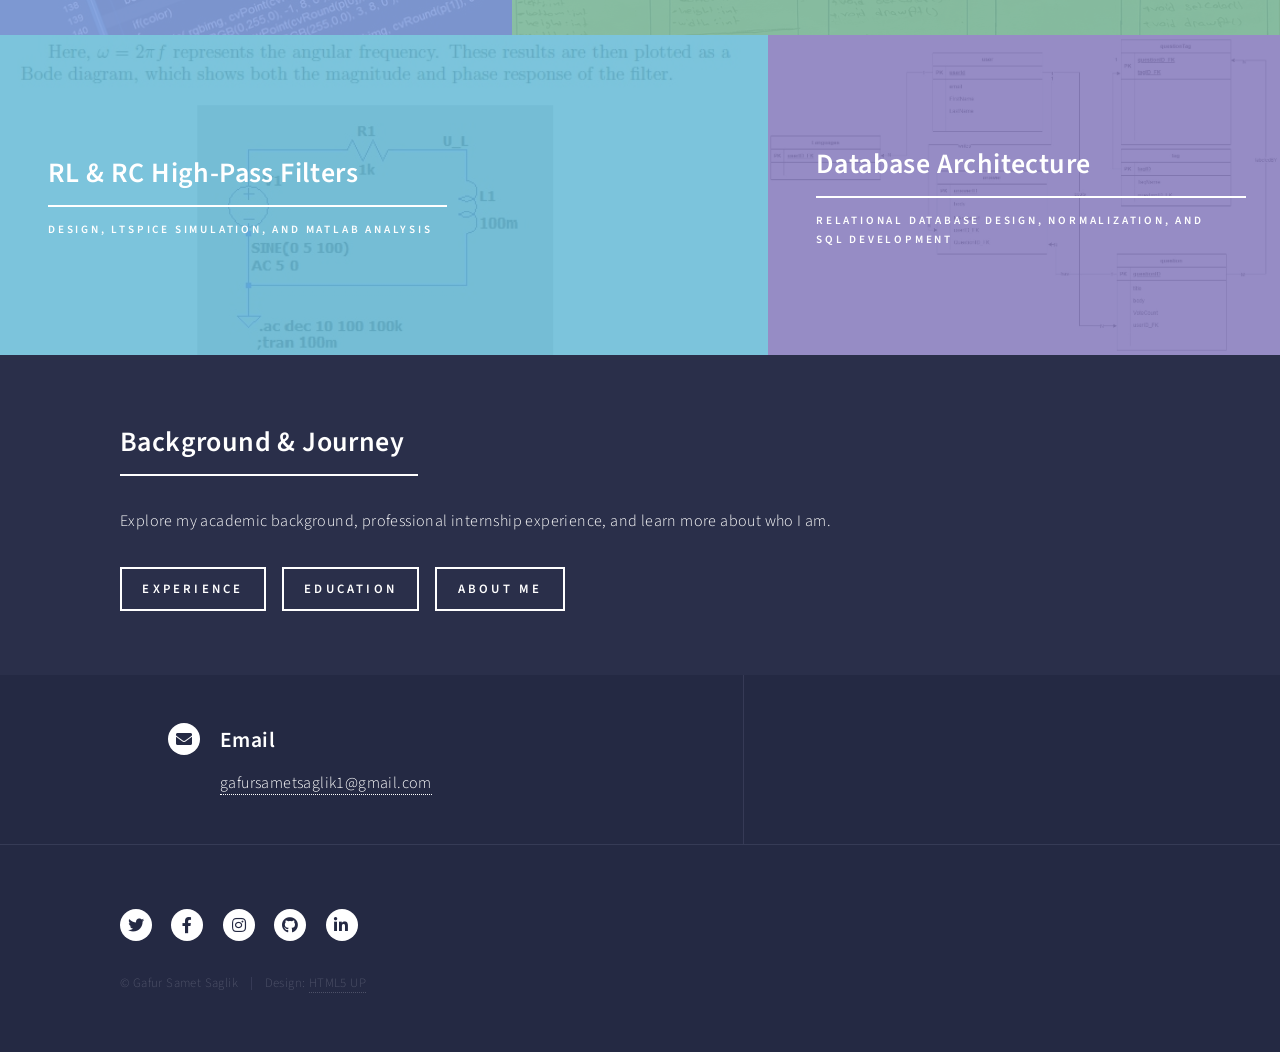
==== commit 381dacdb: "Remove experience and internship links from homepage" ====
--- a/index.html
+++ b/index.html
@@ -18,7 +18,6 @@
                 <ul class="links">
                     <li><a href="index.html">Home</a></li>
                     <li><a href="index.html#one">Projects</a></li>
-                    <li><a href="experience.html">Experience (Internship)</a></li>
                     <li><a href="education.html">Education</a></li>
                     <li><a href="about.html">About Me</a></li>
                 </ul>
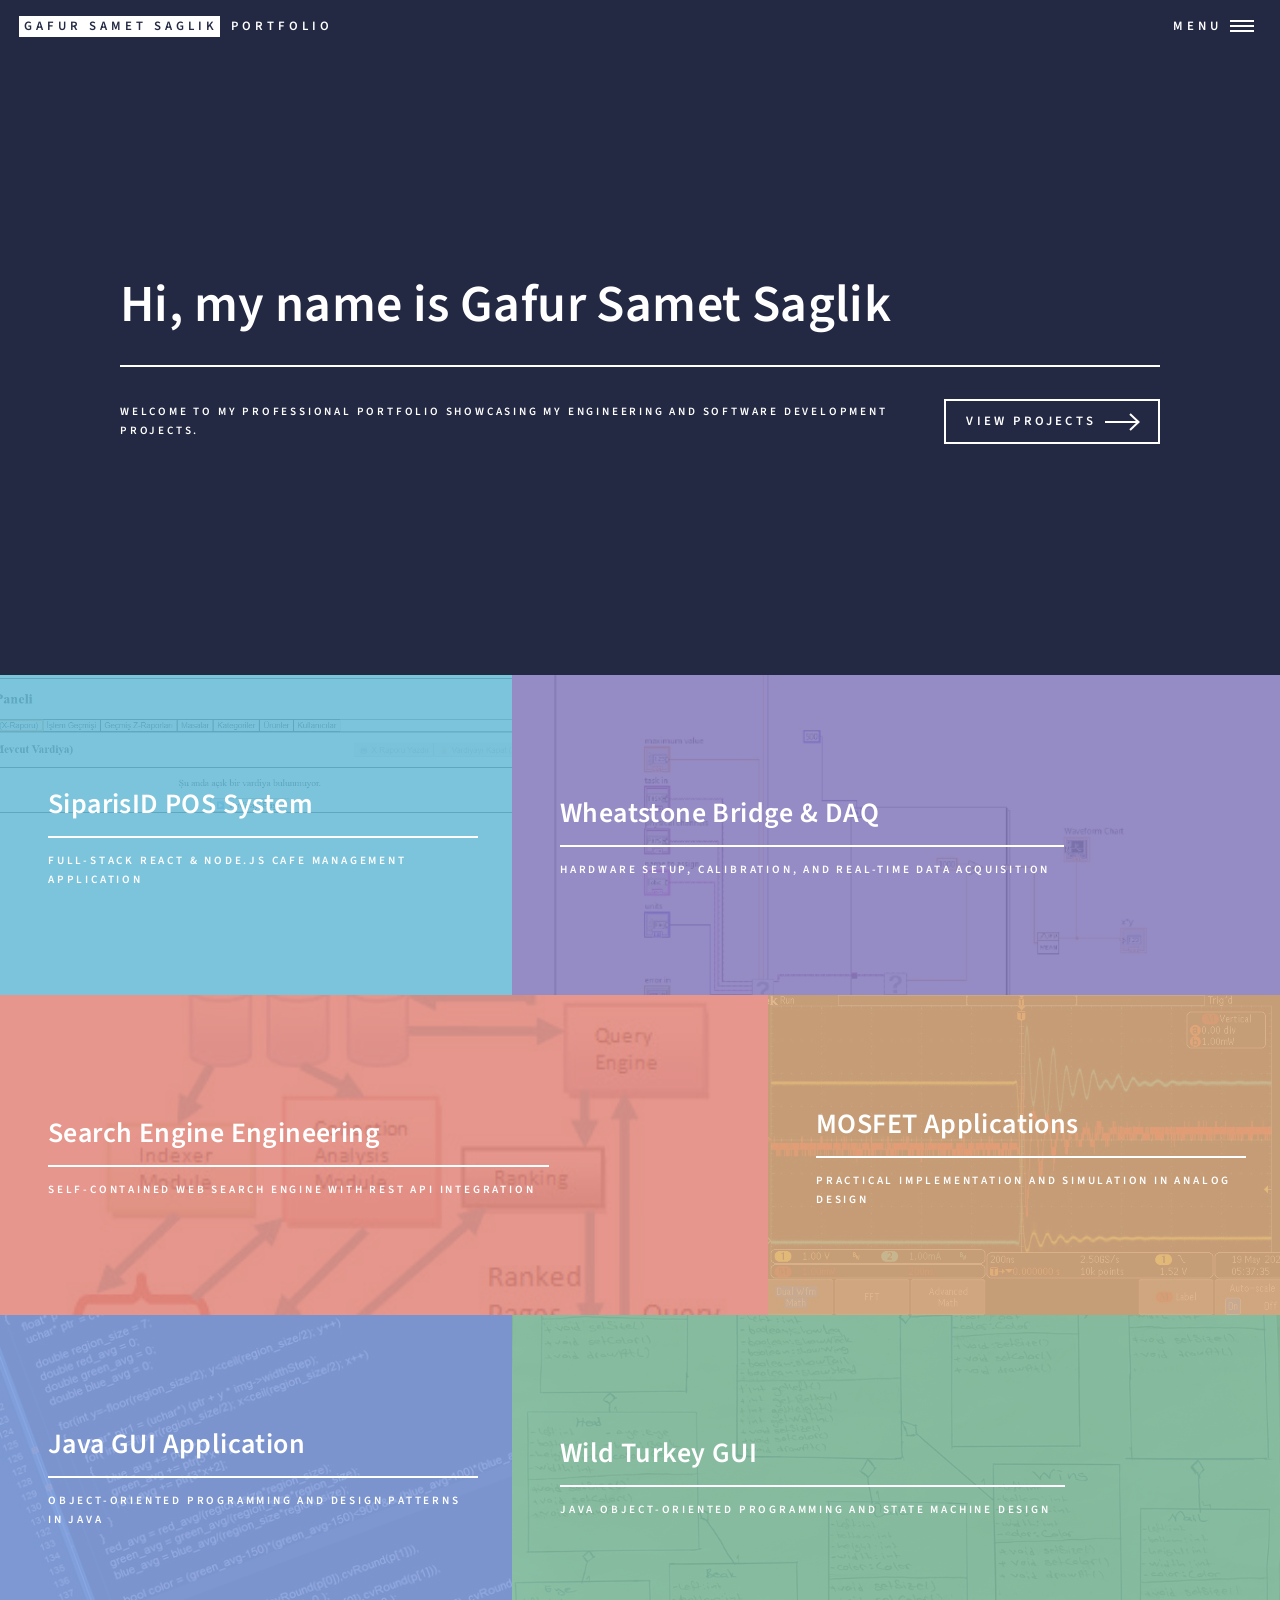
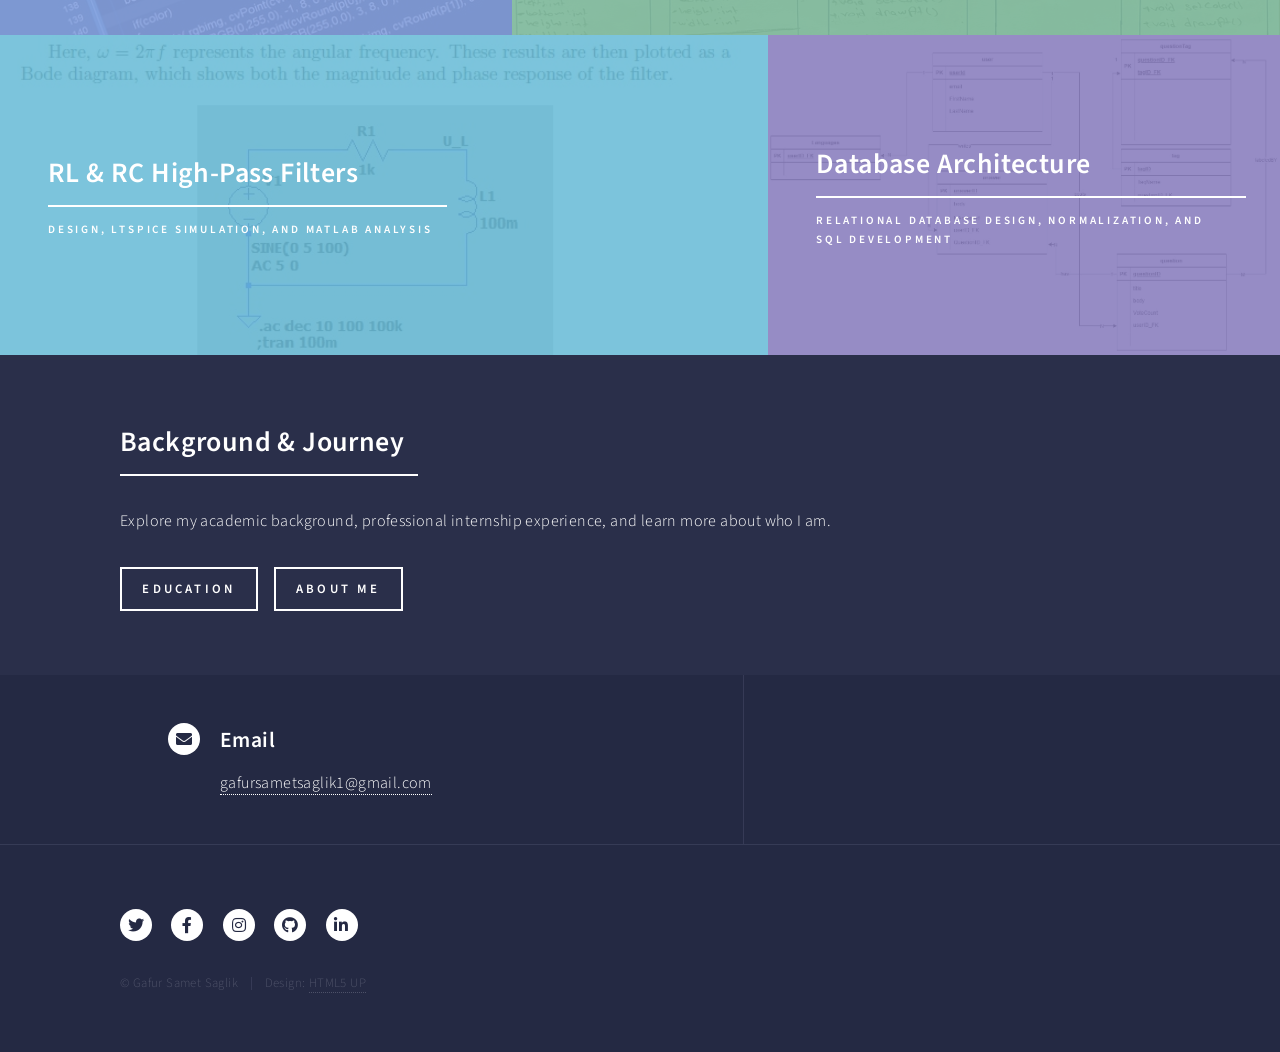
==== commit fcb1b4a7: "Remove Experience section until internship completion" ====
--- a/index.html
+++ b/index.html
@@ -120,7 +120,6 @@
                         </header>
                         <p>Explore my academic background, professional internship experience, and learn more about who I am.</p>
                         <ul class="actions">
-                            <li><a href="experience.html" class="button">Experience</a></li>
                             <li><a href="education.html" class="button">Education</a></li>
                             <li><a href="about.html" class="button">About Me</a></li>
                         </ul>
